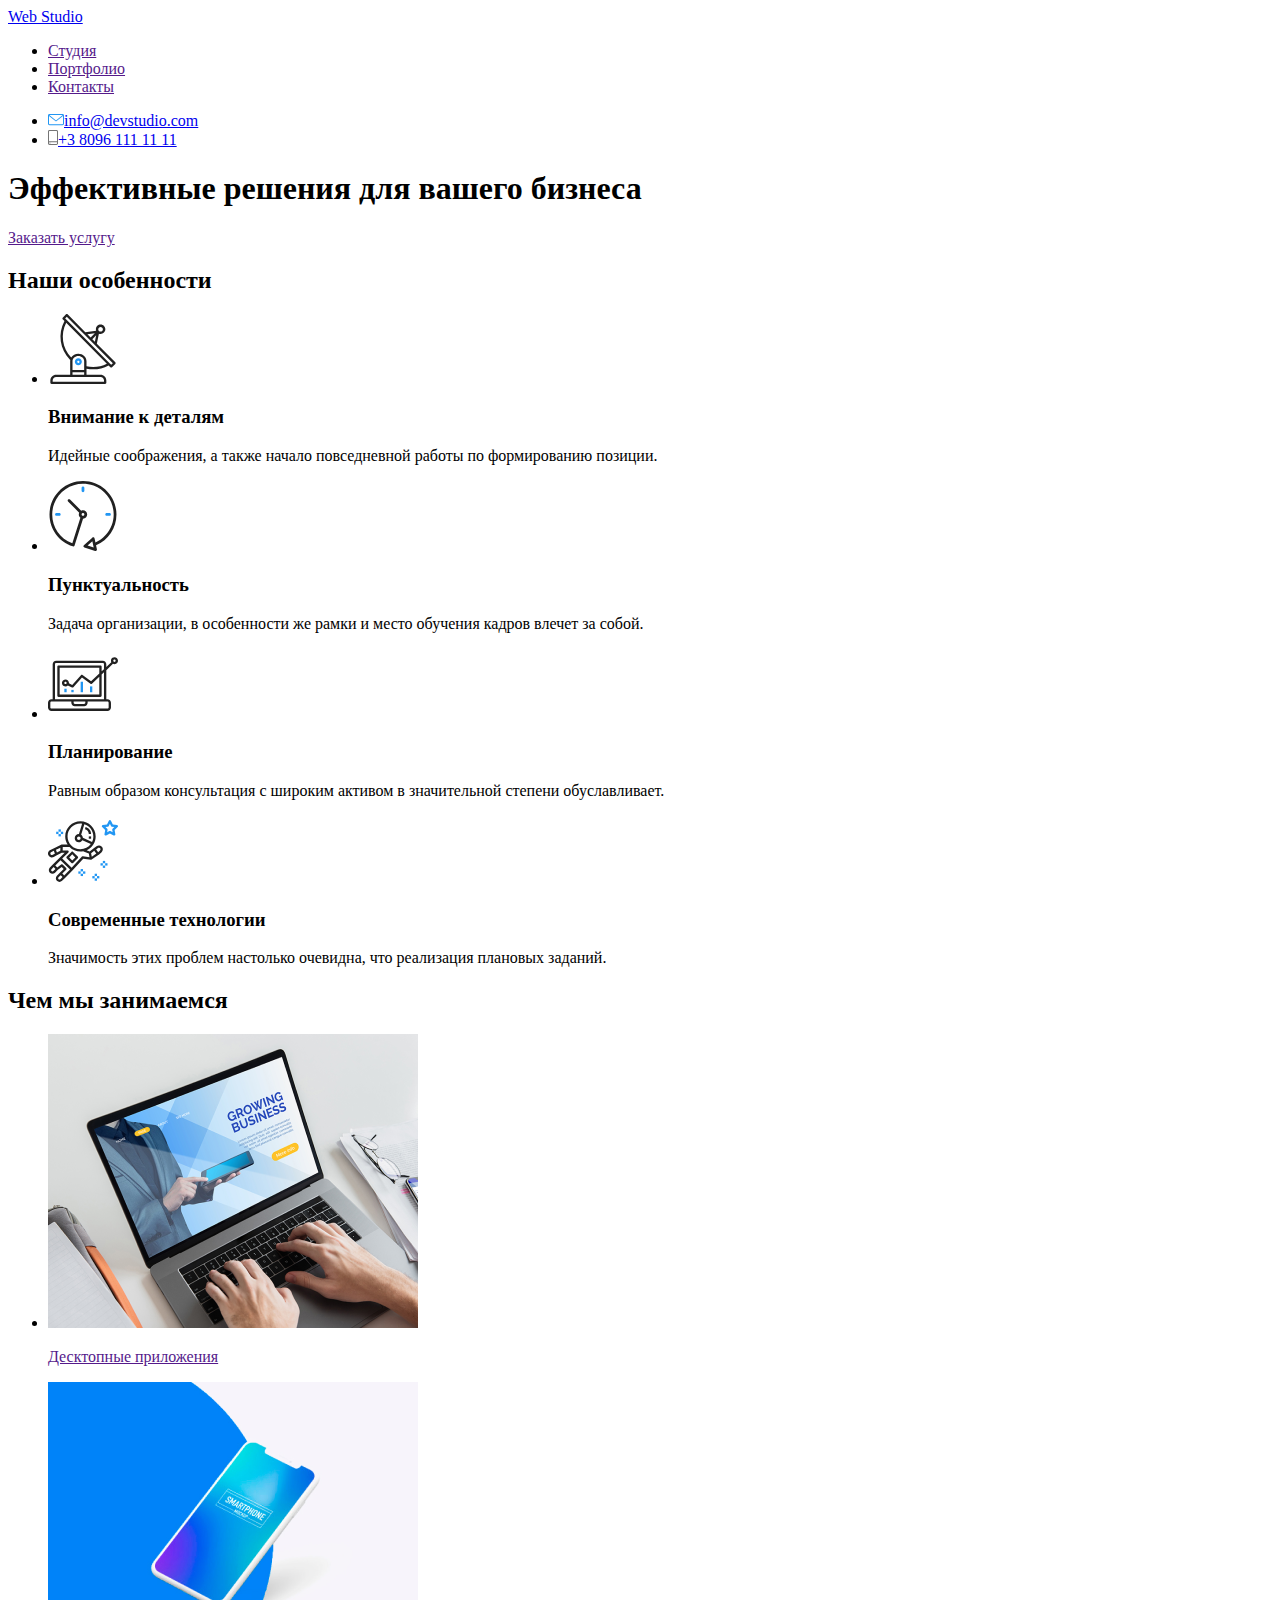
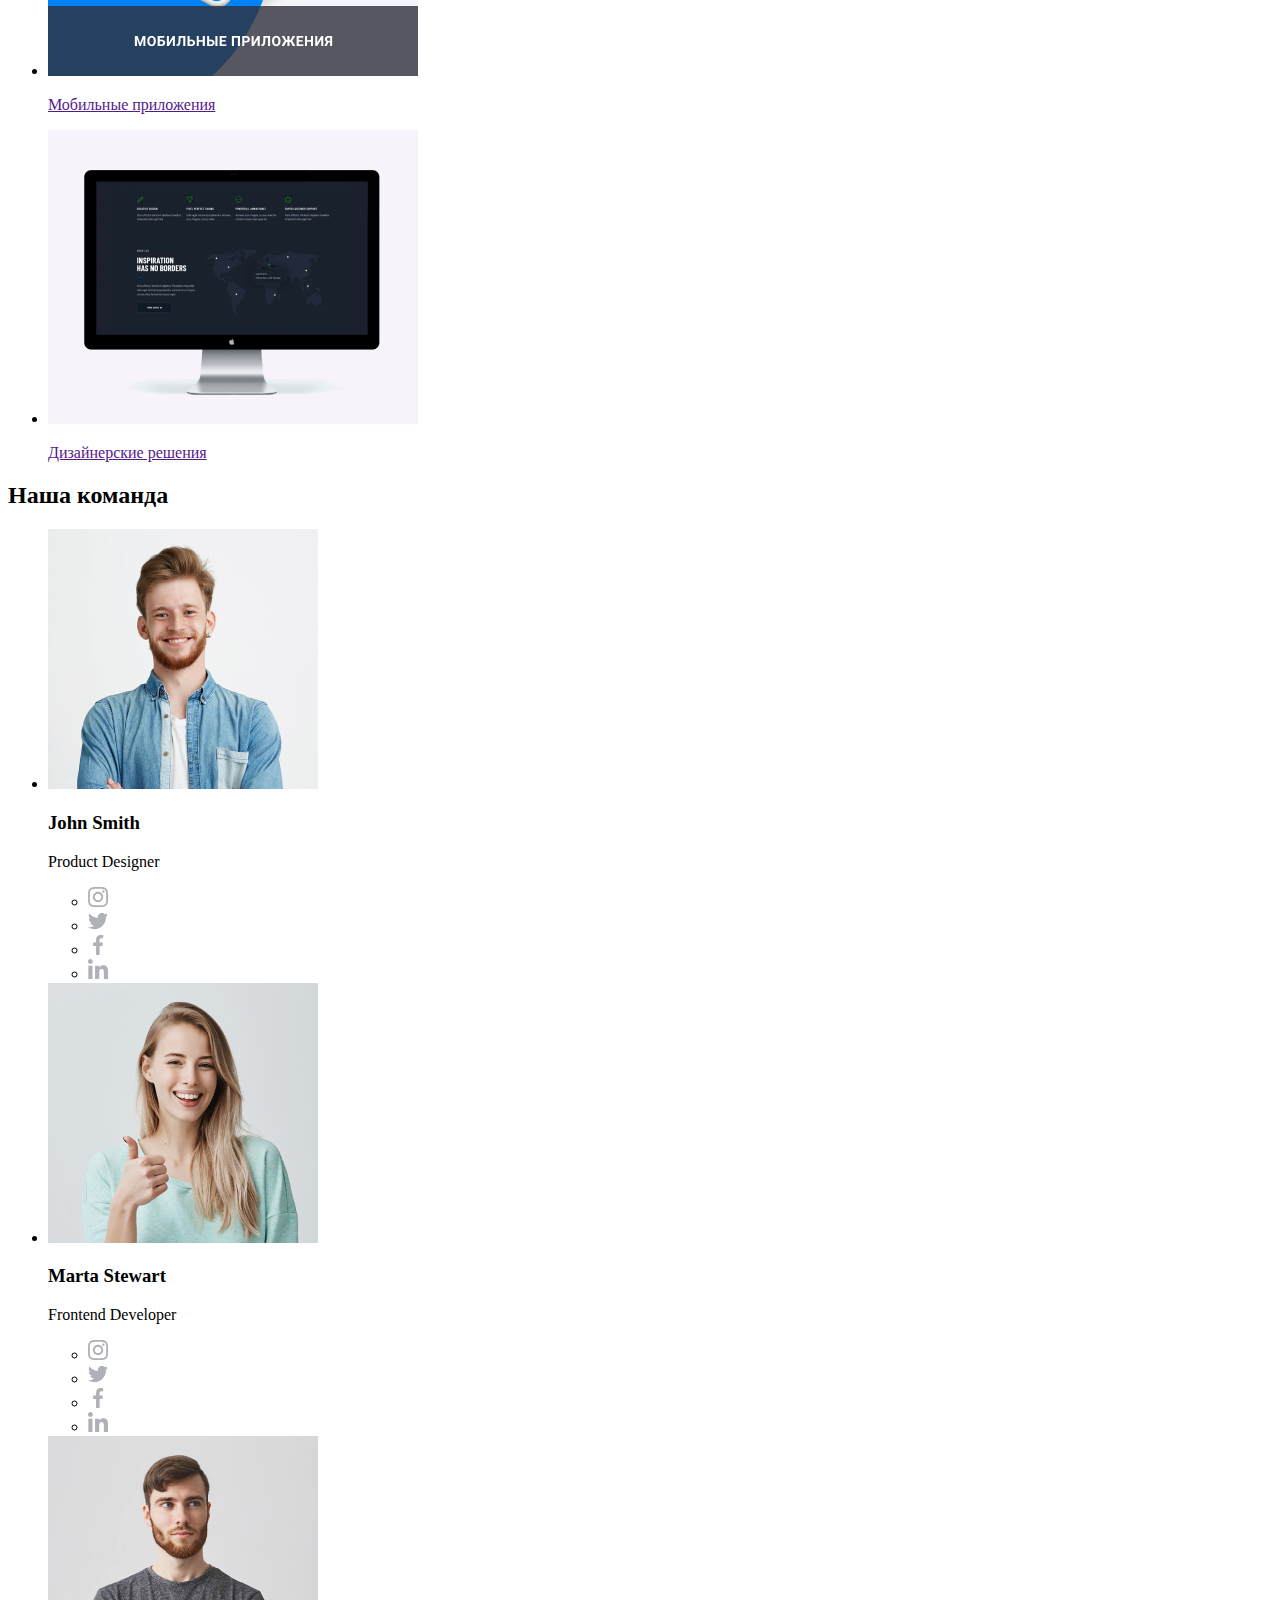
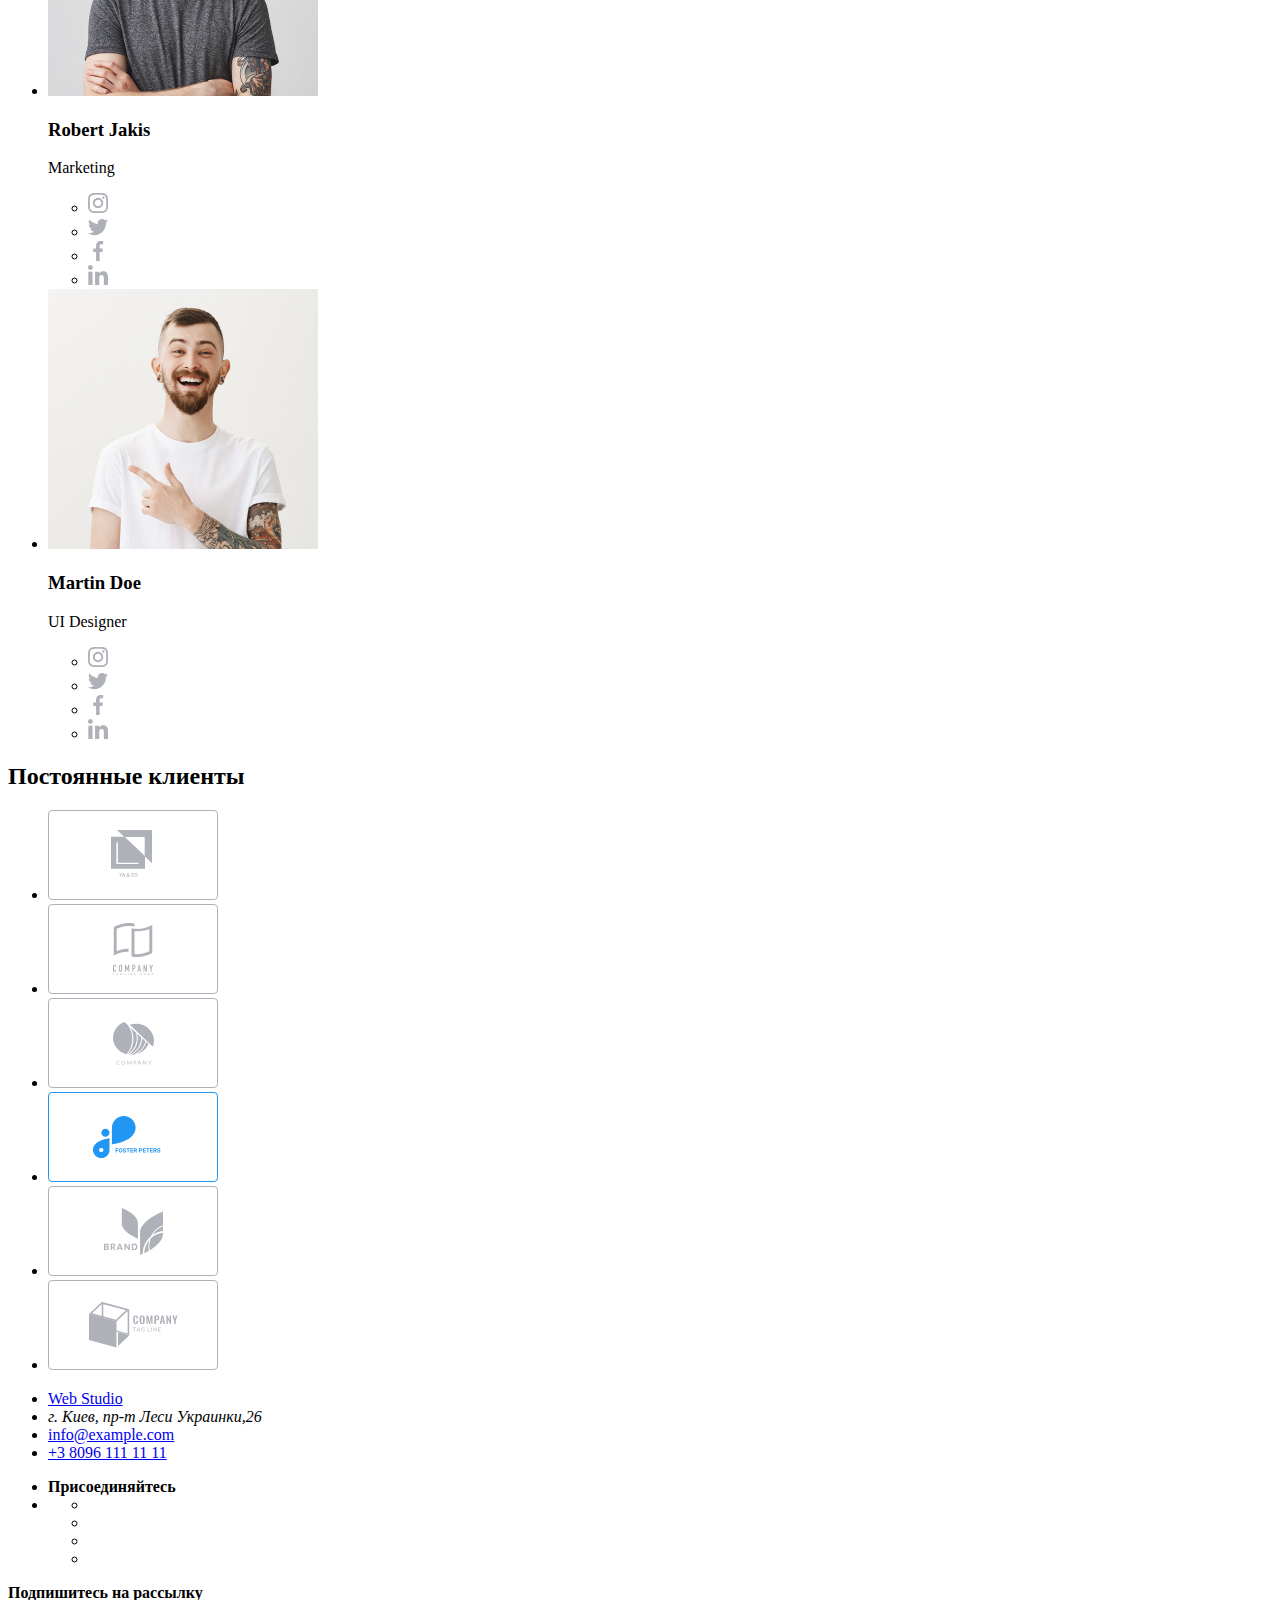
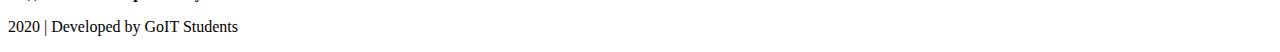
==== index.html @ c61c067e "homework1" ====
<!DOCTYPE html>
<html lang="ru">
  <head>
    <meta charset="UTF-8" />
    <meta name="viewport" content="width=device-width, initial-scale=1.0" />
    <title>Document</title>
  </head>
  <body>
    <header>
      <nav>
        <a href="/">Web Studio</a>
        <ul>
          <li><a href="">Студия</a></li>
          <li><a href="">Портфолио</a></li>
          <li><a href="">Контакты</a></li>
        </ul>
      </nav>
      <ul>
        <li>
          <a href="mailto:info@devstudio.com"
            ><img
              src="./img/envelope.svg"
              alt="envepole"
            />info@devstudio.com</a
          >
        </li>
        <li>
          <a href="tel:+380961111111"
            ><img src="./img/smartphone.svg" alt="smartphone" />+3 8096 111 11
            11</a
          >
        </li>
      </ul>
    </header>
    <main>
      <!--Banner-->
      <section>
        <h1>Эффективные решения для вашего бизнеса</h1>
        <a href="">Заказать услугу</a>
      </section>

      <!--Features-->
      <section>
        <h2>Наши особенности</h2>
        <ul>
          <li>
            <img src="./img/antenna.svg" alt="Антенна" />
            <h3>Внимание к деталям</h3>
            <p>
              Идейные соображения, а также начало повседневной работы по
              формированию позиции.
            </p>
          </li>
          <li>
            <img src="./img/clock.svg" alt="Часы" />
            <h3>Пунктуальность</h3>
            <p>
              Задача организации, в особенности же рамки и место обучения кадров
              влечет за собой.
            </p>
          </li>
          <li>
            <img src="./img/diagram.svg" alt="Диаграмма" />
            <h3>Планирование</h3>
            <p>
              Равным образом консультация с широким активом в значительной
              степени обуславливает.
            </p>
          </li>
          <li>
            <img src="./img/astronaut.svg" alt="Астровнавт" />
            <h3>Современные технологии</h3>
            <p>
              Значимость этих проблем настолько очевидна, что реализация
              плановых заданий.
            </p>
          </li>
        </ul>
      </section>
      <!--Чем мы занимаемся-->
      <section>
        <h2>Чем мы занимаемся</h2>
        <ul>
          <li>
            <a href="">
              <img src="./img/desctop-apps.png" alt="Ноутбук" width="370" />
              <p>Десктопные приложения</p>
            </a>
          </li>
          <li>
            <a href="">
              <img
                src="./img/mobile-apps.png"
                alt="Мобильный телефон"
                width="370"
              />
              <p>Мобильные приложения</p>
            </a>
          </li>
          <li>
            <a href="">
              <img src="./img/design.png" alt="Монитор" width="370" />
              <p>Дизайнерские решения</p>
            </a>
          </li>
        </ul>
      </section>
      <!--наша команда-->
      <section>
        <h2>Наша команда</h2>

        <ul>
          <!--John Smith-->
          <li lang="en">
            <img src="./img/john-smith.png" alt="foto John Smith" width="270" />
            <h3>John Smith</h3>
            <p>Product Designer</p>
            <ul>
              <li>
                <a href=""><img src="./img/instagram.svg" alt="instagram" /></a>
              </li>
              <li>
                <a href=""><img src="./img/twitter.svg" alt="twitter" /></a>
              </li>
              <li>
                <a href=""><img src="./img/facebook.svg" alt="facebook" /></a>
              </li>
              <li>
                <a href=""><img src="./img/linkedin.svg" alt="linkedin" /></a>
              </li>
            </ul>
          </li>
          <!--Marta Stewart-->
          <li lang="en">
            <img
              src="./img/marta-stewart.png"
              alt="foto Marta Stewart"
              width="270"
            />
            <h3>Marta Stewart</h3>
            <p>Frontend Developer</p>
            <ul>
              <li>
                <a href=""><img src="./img/instagram.svg" alt="instagram" /></a>
              </li>
              <li>
                <a href=""><img src="./img/twitter.svg" alt="twitter" /></a>
              </li>
              <li>
                <a href=""><img src="./img/facebook.svg" alt="facebook" /></a>
              </li>
              <li>
                <a href=""><img src="./img/linkedin.svg" alt="linkedin" /></a>
              </li>
            </ul>
          </li>
          <!--Robert Jakis-->
          <li lang="en">
            <img
              src="./img/robert-jakis.png"
              alt="foto Robert Jakis"
              width="270"
            />
            <h3>Robert Jakis</h3>
            <p>Marketing</p>
            <ul>
              <li>
                <a href=""><img src="./img/instagram.svg" alt="instagram" /></a>
              </li>
              <li>
                <a href=""><img src="./img/twitter.svg" alt="twitter" /></a>
              </li>
              <li>
                <a href=""><img src="./img/facebook.svg" alt="facebook" /></a>
              </li>
              <li>
                <a href=""><img src="./img/linkedin.svg" alt="linkedin" /></a>
              </li>
            </ul>
          </li>
          <!--Martin Doe-->
          <li lang="en">
            <img src="./img/martin-doe.png" alt="foto Martin Doe" width="270" />
            <h3>Martin Doe</h3>
            <p>UI Designer</p>
            <ul>
              <li>
                <a href=""><img src="./img/instagram.svg" alt="instagram" /></a>
              </li>
              <li>
                <a href=""><img src="./img/twitter.svg" alt="twitter" /></a>
              </li>
              <li>
                <a href=""><img src="./img/facebook.svg" alt="facebook" /></a>
              </li>
              <li>
                <a href=""><img src="/img/linkedin.svg" alt="linkedin" /></a>
              </li>
            </ul>
          </li>
        </ul>
      </section>
      <!--Постоянные клиенты-->
      <section>
        <h2>Постоянные клиенты</h2>
        <ul>
          <li>
            <a href="">
              <img src="./img/client1.svg" alt="Логотип компании Ya&Co" />
            </a>
          </li>
          <li>
            <a href="">
              <img src="./img/client2.svg" alt="Логотип компании" />
            </a>
          </li>
          <li>
            <a href="">
              <img src="./img/client3.svg" alt="Логотип компании" />
            </a>
          </li>
          <li>
            <a href="">
              <img
                src="./img/client4.svg"
                alt="Логотип компании Foster Peters"
              />
            </a>
          </li>
          <li>
            <a href="">
              <img src="./img/client5.svg" alt="Логотип компании Brand" />
            </a>
          </li>
          <li>
            <a href="">
              <img src="./img/client6.svg" alt="Company Tag Line Logo" />
            </a>
          </li>
        </ul>
      </section>
    </main>
    <footer>
      <ul>
        <li><a href="/">Web Studio</a></li>
        <li><address>г. Киев, пр-т Леси Украинки,26</address></li>
        <li><a href="mailto:info@example.com">info@example.com</a></li>
        <li><a href="tel:+380961111111">+3 8096 111 11 11</a></li>
      </ul>

      <ul>
        <li><b>Присоединяйтесь</b></li>
        <li>
          <ul>
            <li><a href="" aria-label="Instagramm link"></a></li>
            <li><a href="" aria-label="Twitter link"></a></li>
            <li><a href="" aria-label="Facebook link"></a></li>
            <li><a href="" aria-label="linkedin link"></a></li>
          </ul>
        </li>
      </ul>
      <b>Подпишитесь на рассылку</b>
      <p>2020 &verbar; Developed by GoIT Students</p>
    </footer>
  </body>
</html>
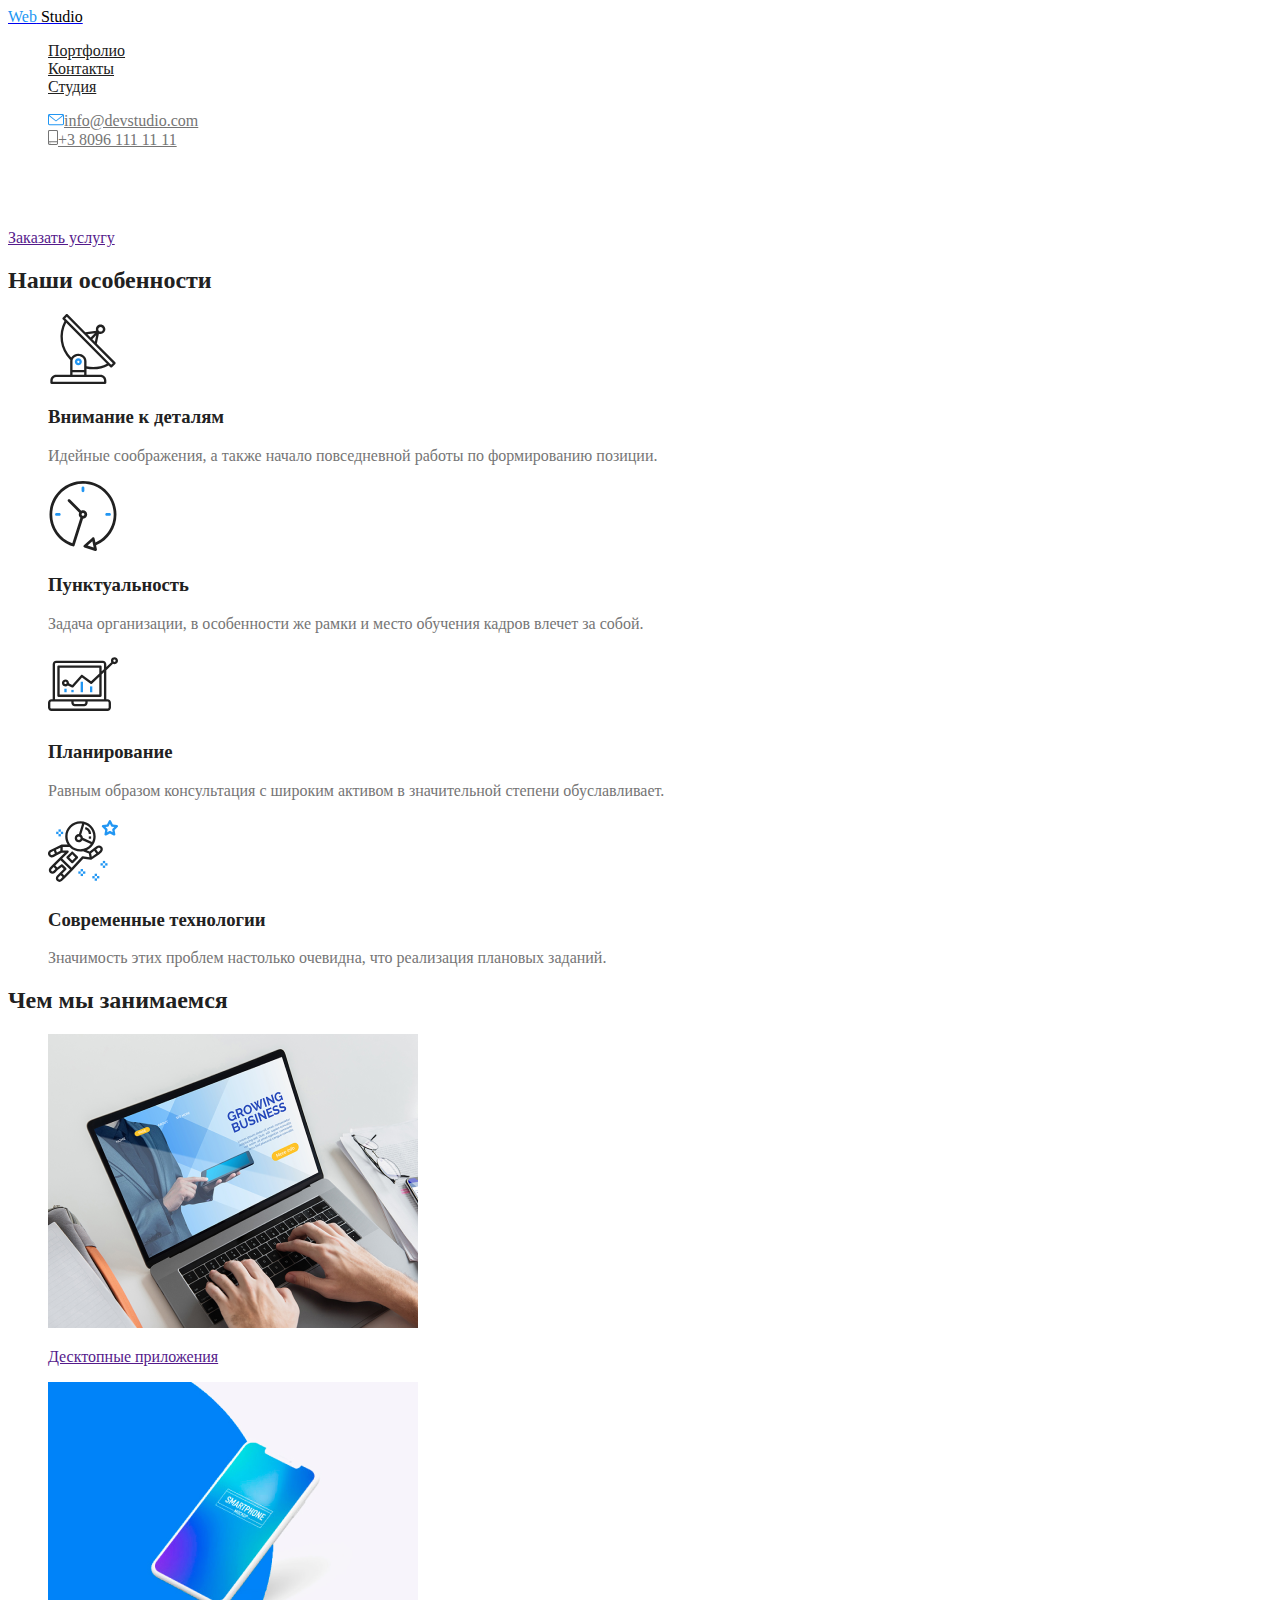
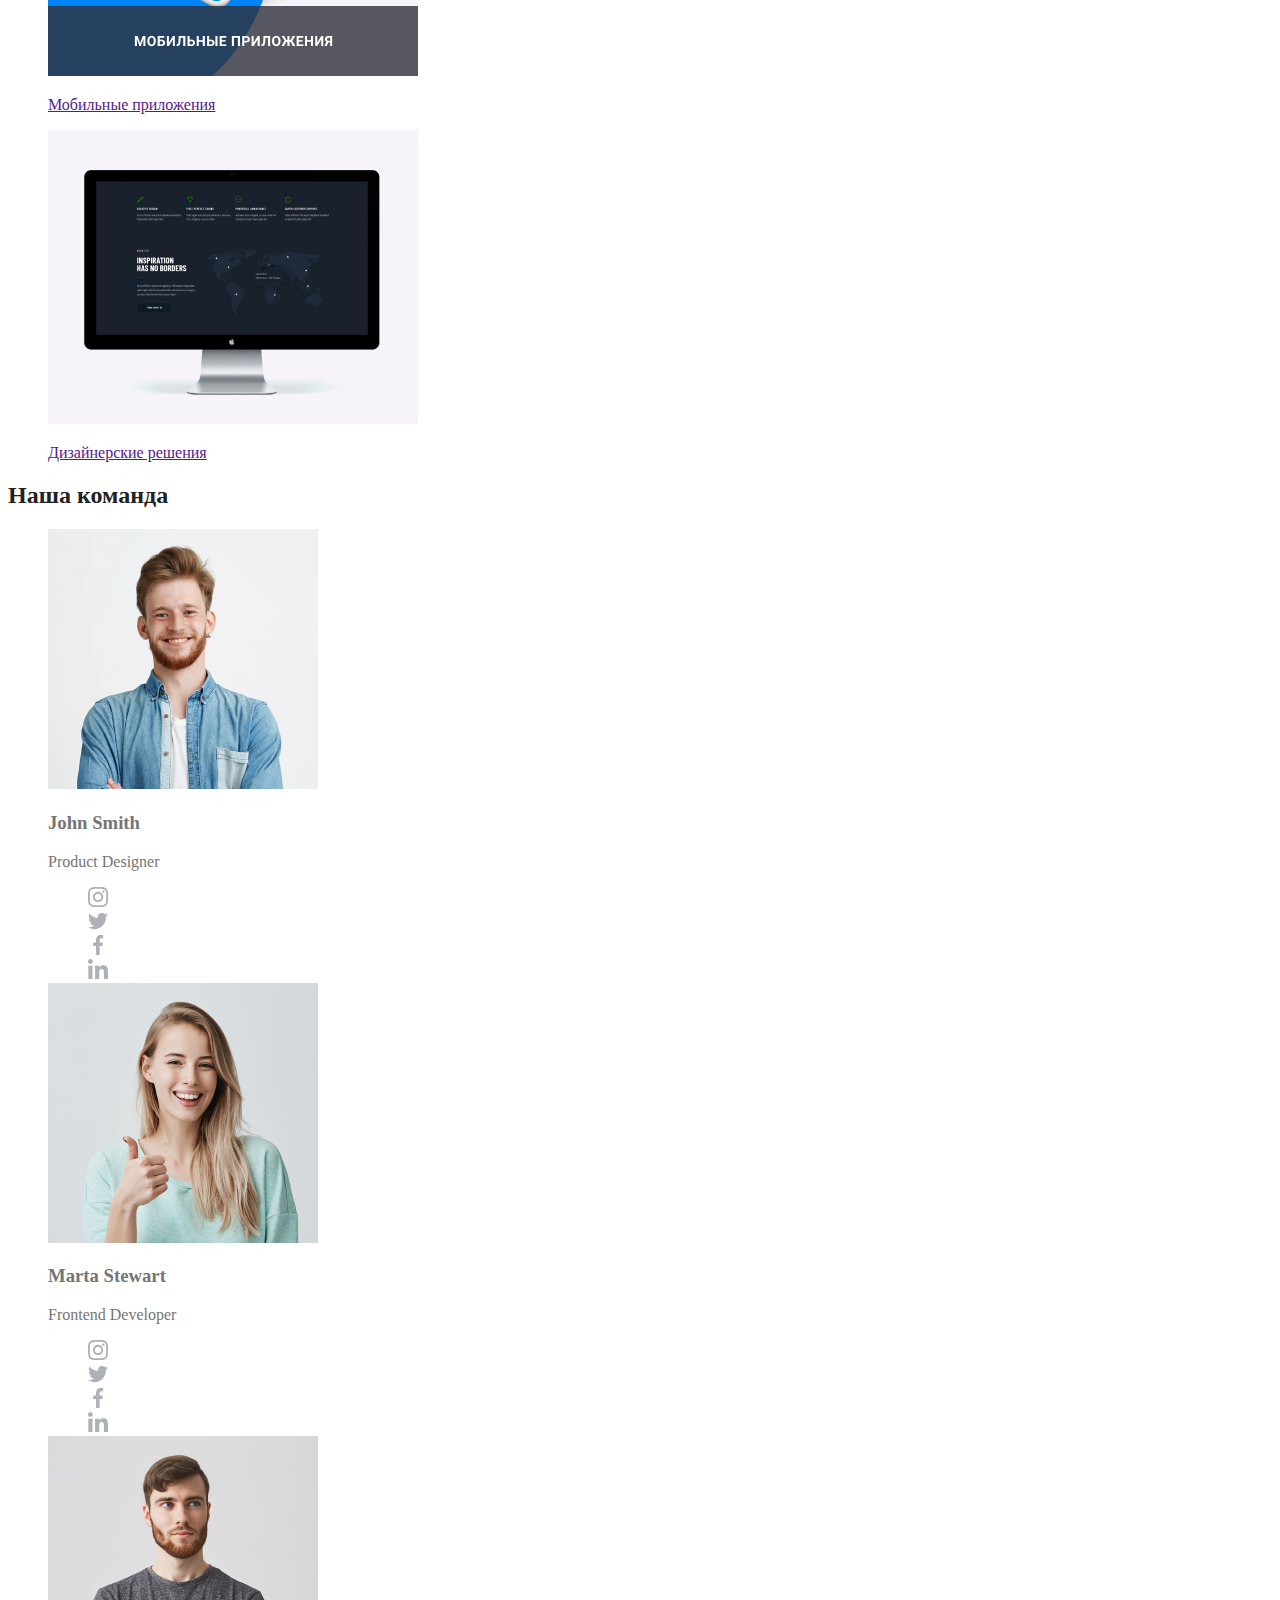
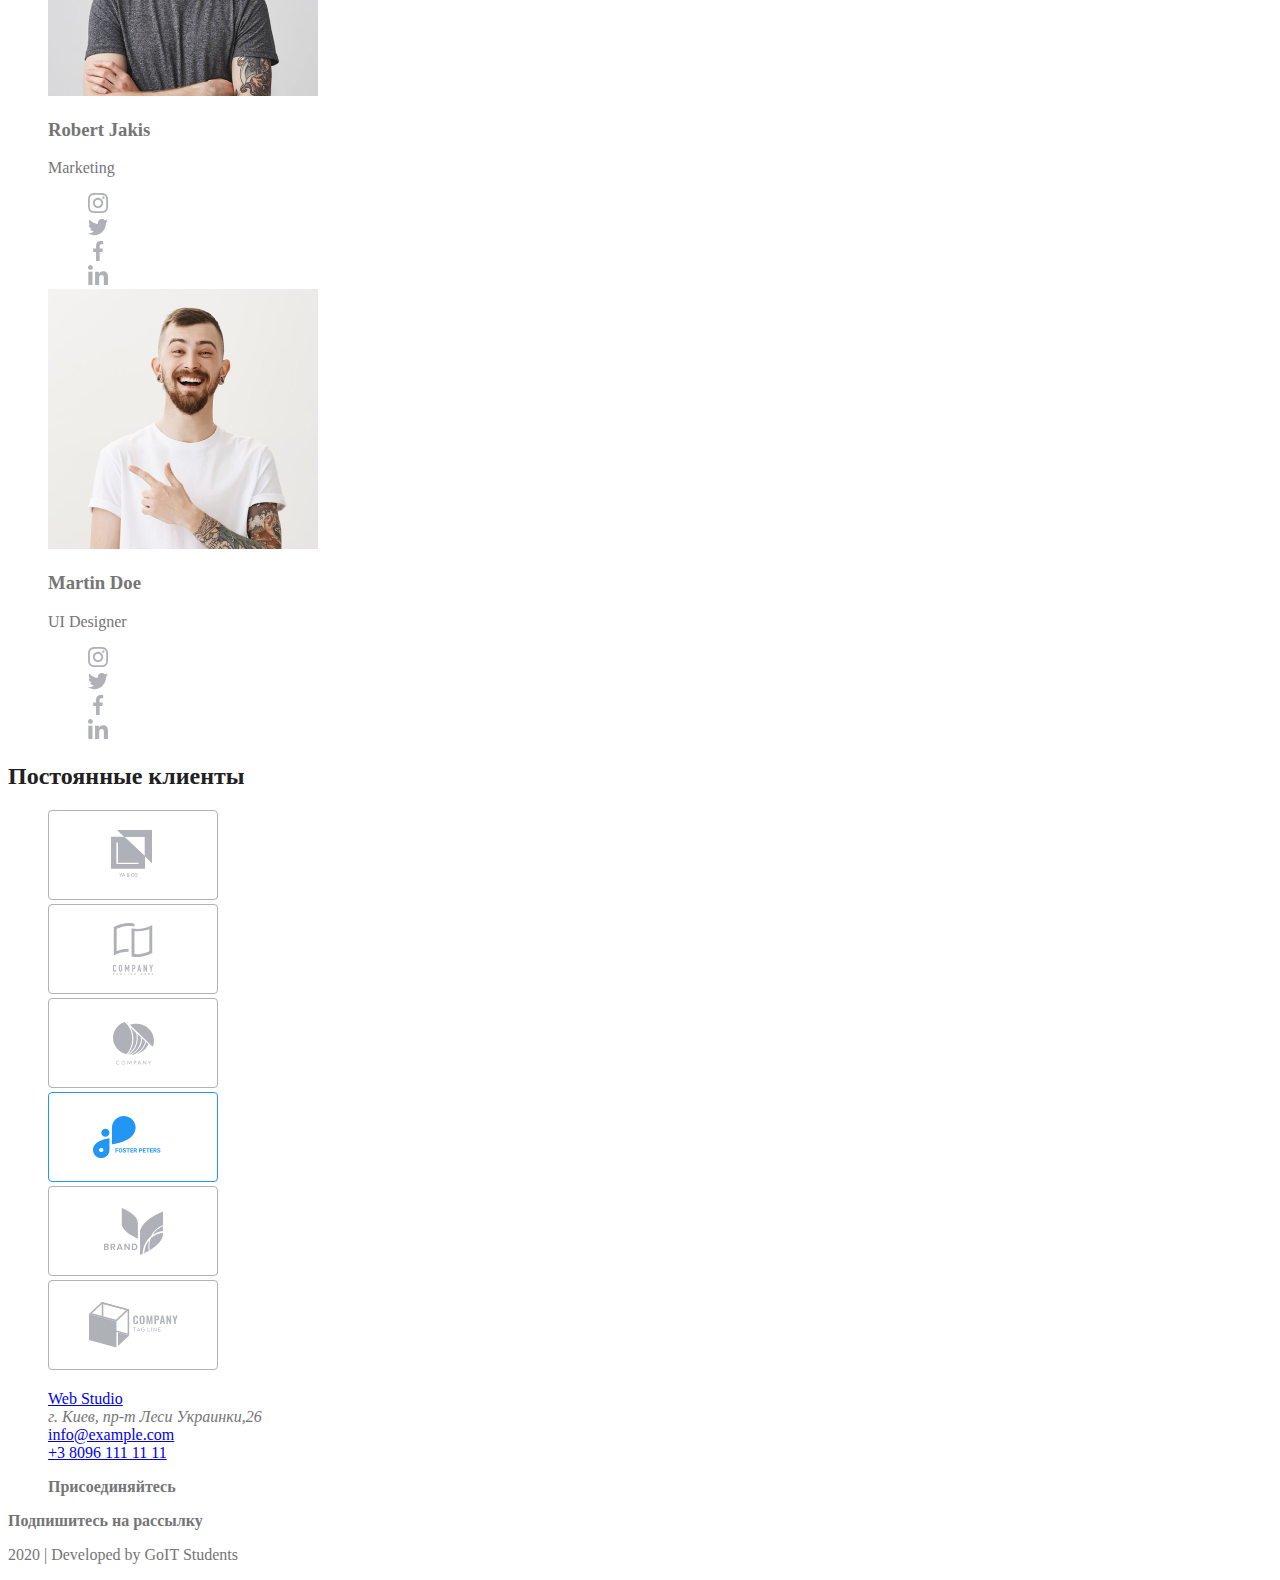
==== commit 1f8f76b6: "text-color-part1" ====
--- a/index.html
+++ b/index.html
@@ -4,20 +4,25 @@
     <meta charset="UTF-8" />
     <meta name="viewport" content="width=device-width, initial-scale=1.0" />
     <title>Document</title>
+    <link rel="stylesheet" href="./css/styles.css" />
   </head>
-  <body>
+  <body class="page">
+    <!--Header-->
     <header>
       <nav>
-        <a href="/">Web Studio</a>
-        <ul>
-          <li><a href="">Студия</a></li>
-          <li><a href="">Портфолио</a></li>
-          <li><a href="">Контакты</a></li>
+        <a href="/">
+          <span class="logo-part1">Web</span>
+          <span class="logo-part2">Studio</span></a
+        >
+        <ul class="site-nav">
+          <li><a href="" class="link">Портфолио</a></li>
+          <li><a href="" class="link">Контакты</a></li>
+          <li><a href="" class="link">Студия</a></li>
         </ul>
       </nav>
-      <ul>
+      <ul class="auth-nav">
         <li>
-          <a href="mailto:info@devstudio.com"
+          <a href="mailto:info@devstudio.com" class="link"
             ><img
               src="./img/envelope.svg"
               alt="envepole"
@@ -25,7 +30,7 @@
           >
         </li>
         <li>
-          <a href="tel:+380961111111"
+          <a href="tel:+380961111111" class="link"
             ><img src="./img/smartphone.svg" alt="smartphone" />+3 8096 111 11
             11</a
           >
@@ -33,19 +38,19 @@
       </ul>
     </header>
     <main>
-      <!--Banner-->
-      <section>
-        <h1>Эффективные решения для вашего бизнеса</h1>
+      <!--Hero-->
+      <section class="hero">
+        <h1 class="hero-title">Эффективные решения для вашего бизнеса</h1>
         <a href="">Заказать услугу</a>
       </section>
 
       <!--Features-->
-      <section>
-        <h2>Наши особенности</h2>
-        <ul>
+      <section class="section">
+        <h2 class="section-title">Наши особенности</h2>
+        <ul class="features">
           <li>
             <img src="./img/antenna.svg" alt="Антенна" />
-            <h3>Внимание к деталям</h3>
+            <h3 class="features-title">Внимание к деталям</h3>
             <p>
               Идейные соображения, а также начало повседневной работы по
               формированию позиции.
@@ -53,7 +58,7 @@
           </li>
           <li>
             <img src="./img/clock.svg" alt="Часы" />
-            <h3>Пунктуальность</h3>
+            <h3 class="features-title">Пунктуальность</h3>
             <p>
               Задача организации, в особенности же рамки и место обучения кадров
               влечет за собой.
@@ -61,7 +66,7 @@
           </li>
           <li>
             <img src="./img/diagram.svg" alt="Диаграмма" />
-            <h3>Планирование</h3>
+            <h3 class="features-title">Планирование</h3>
             <p>
               Равным образом консультация с широким активом в значительной
               степени обуславливает.
@@ -69,7 +74,7 @@
           </li>
           <li>
             <img src="./img/astronaut.svg" alt="Астровнавт" />
-            <h3>Современные технологии</h3>
+            <h3 class="features-title">Современные технологии</h3>
             <p>
               Значимость этих проблем настолько очевидна, что реализация
               плановых заданий.
@@ -78,8 +83,8 @@
         </ul>
       </section>
       <!--Чем мы занимаемся-->
-      <section>
-        <h2>Чем мы занимаемся</h2>
+      <section class="section">
+        <h2 class="section-title">Чем мы занимаемся</h2>
         <ul>
           <li>
             <a href="">
@@ -106,8 +111,8 @@
         </ul>
       </section>
       <!--наша команда-->
-      <section>
-        <h2>Наша команда</h2>
+      <section class="section">
+        <h2 class="section-title">Наша команда</h2>
 
         <ul>
           <!--John Smith-->
@@ -201,8 +206,8 @@
         </ul>
       </section>
       <!--Постоянные клиенты-->
-      <section>
-        <h2>Постоянные клиенты</h2>
+      <section class="section">
+        <h2 class="section-title">Постоянные клиенты</h2>
         <ul>
           <li>
             <a href="">
--- a/css/styles.css
+++ b/css/styles.css
@@ -0,0 +1,54 @@
+.page {
+  background-color: #fff;
+  color: #757575;
+}
+/*logo*/
+.logo-part1 {
+  color: #2196f3;
+}
+.logo-part2 {
+  color: #000000;
+}
+.logo-part2:hover,
+.logo-part2:focus {
+  color: #2196f3;
+}
+/*список без точечки*/
+ul {
+  list-style: none;
+}
+
+/*nav*/
+.site-nav .link {
+  color: #212121;
+}
+.auth-nav .link {
+  color: #757575;
+}
+.site-nav .link:hover,
+.site-nav .link:focus,
+.auth-nav .link:hover,
+.auth-nav .link:focus {
+  color: #2196f3;
+}
+/*hero*/
+.hero-title {
+  color: #fff;
+}
+
+/*section*/
+.section-title,
+.features-title {
+  color: #212121;
+}
+
+/*features*/
+
+/*заголовки цвет color: #212121;*/
+/*абзацы цвет текста color: #757575;*/
+/*основной акцент color: #2196F3;*/
+/*в футере (+чем мы занимаемся) основной  color: #FFFFFF;*/
+/*цвет ссылок в футере color: rgba(255, 255, 255, 0.6);*/
+/*футер футера color: rgba(255, 255, 255, 0.4);*/
+
+/*вспомогательный цвет фона*/
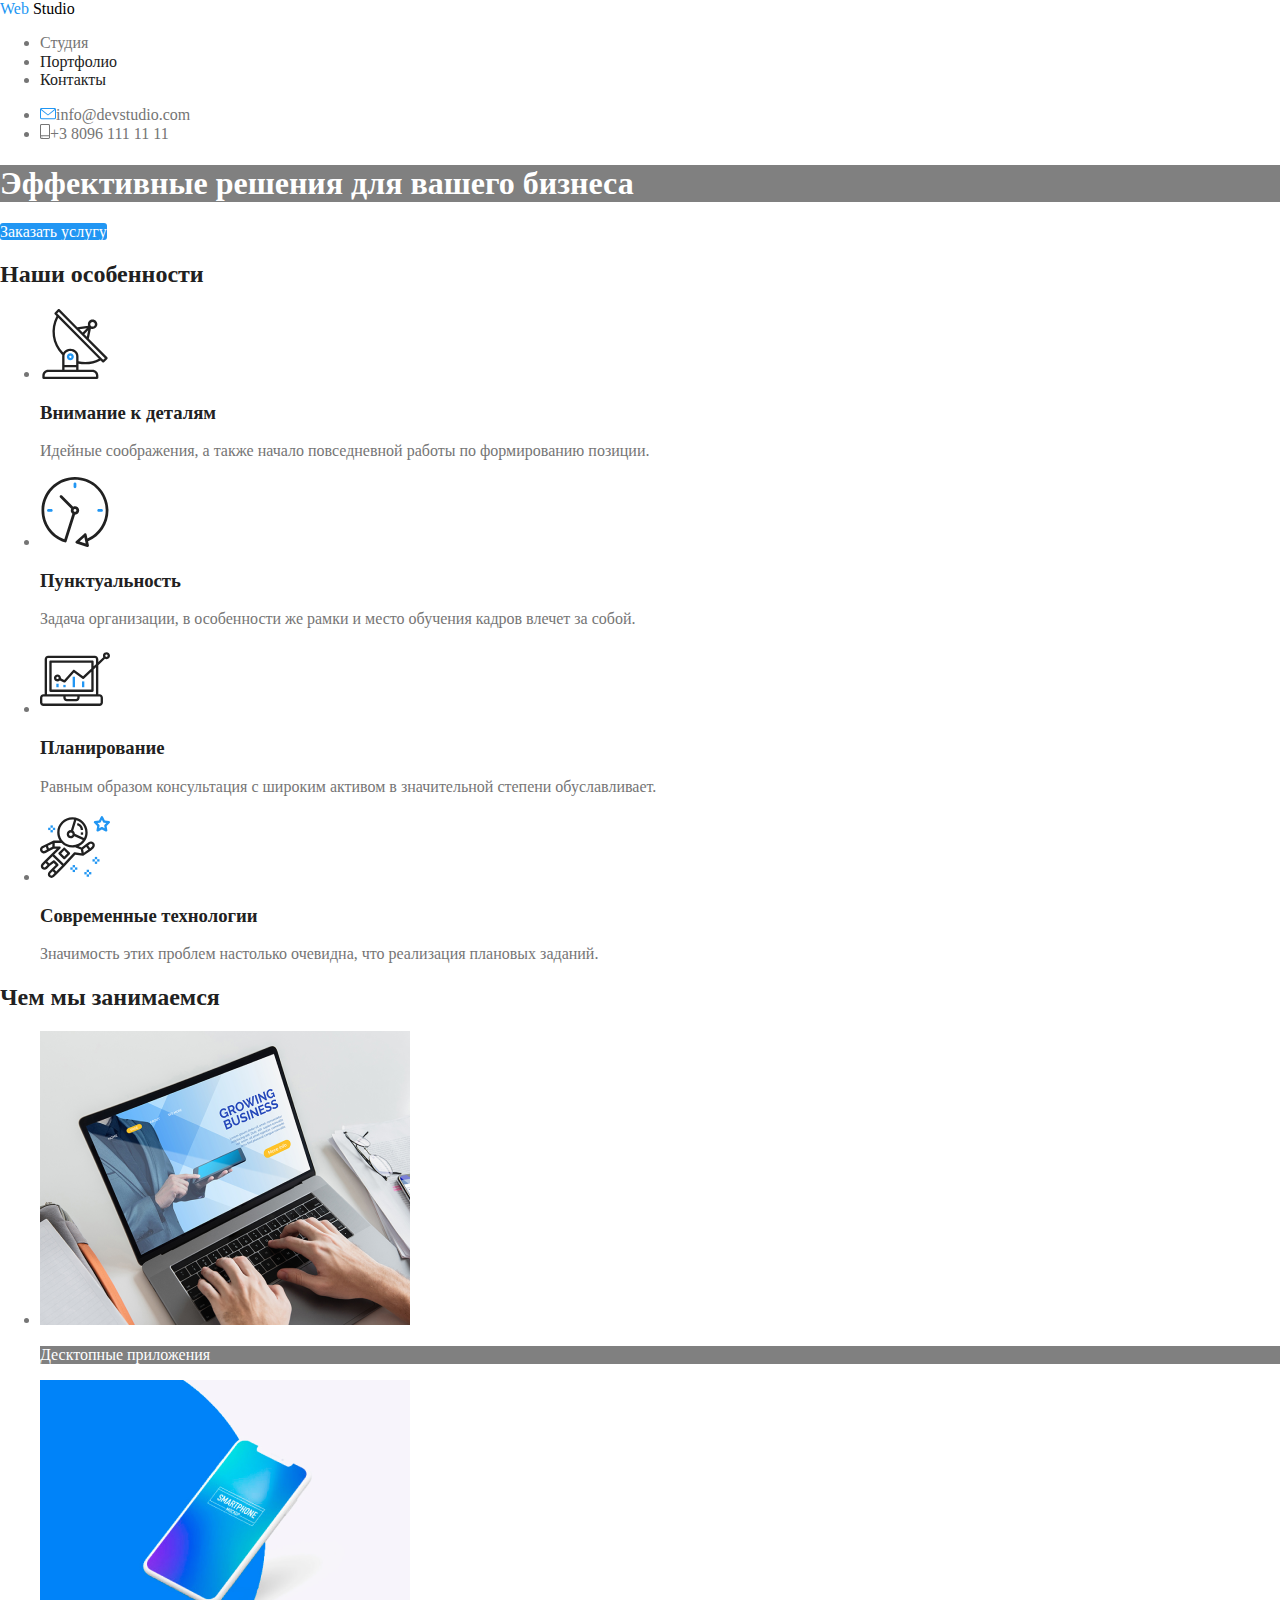
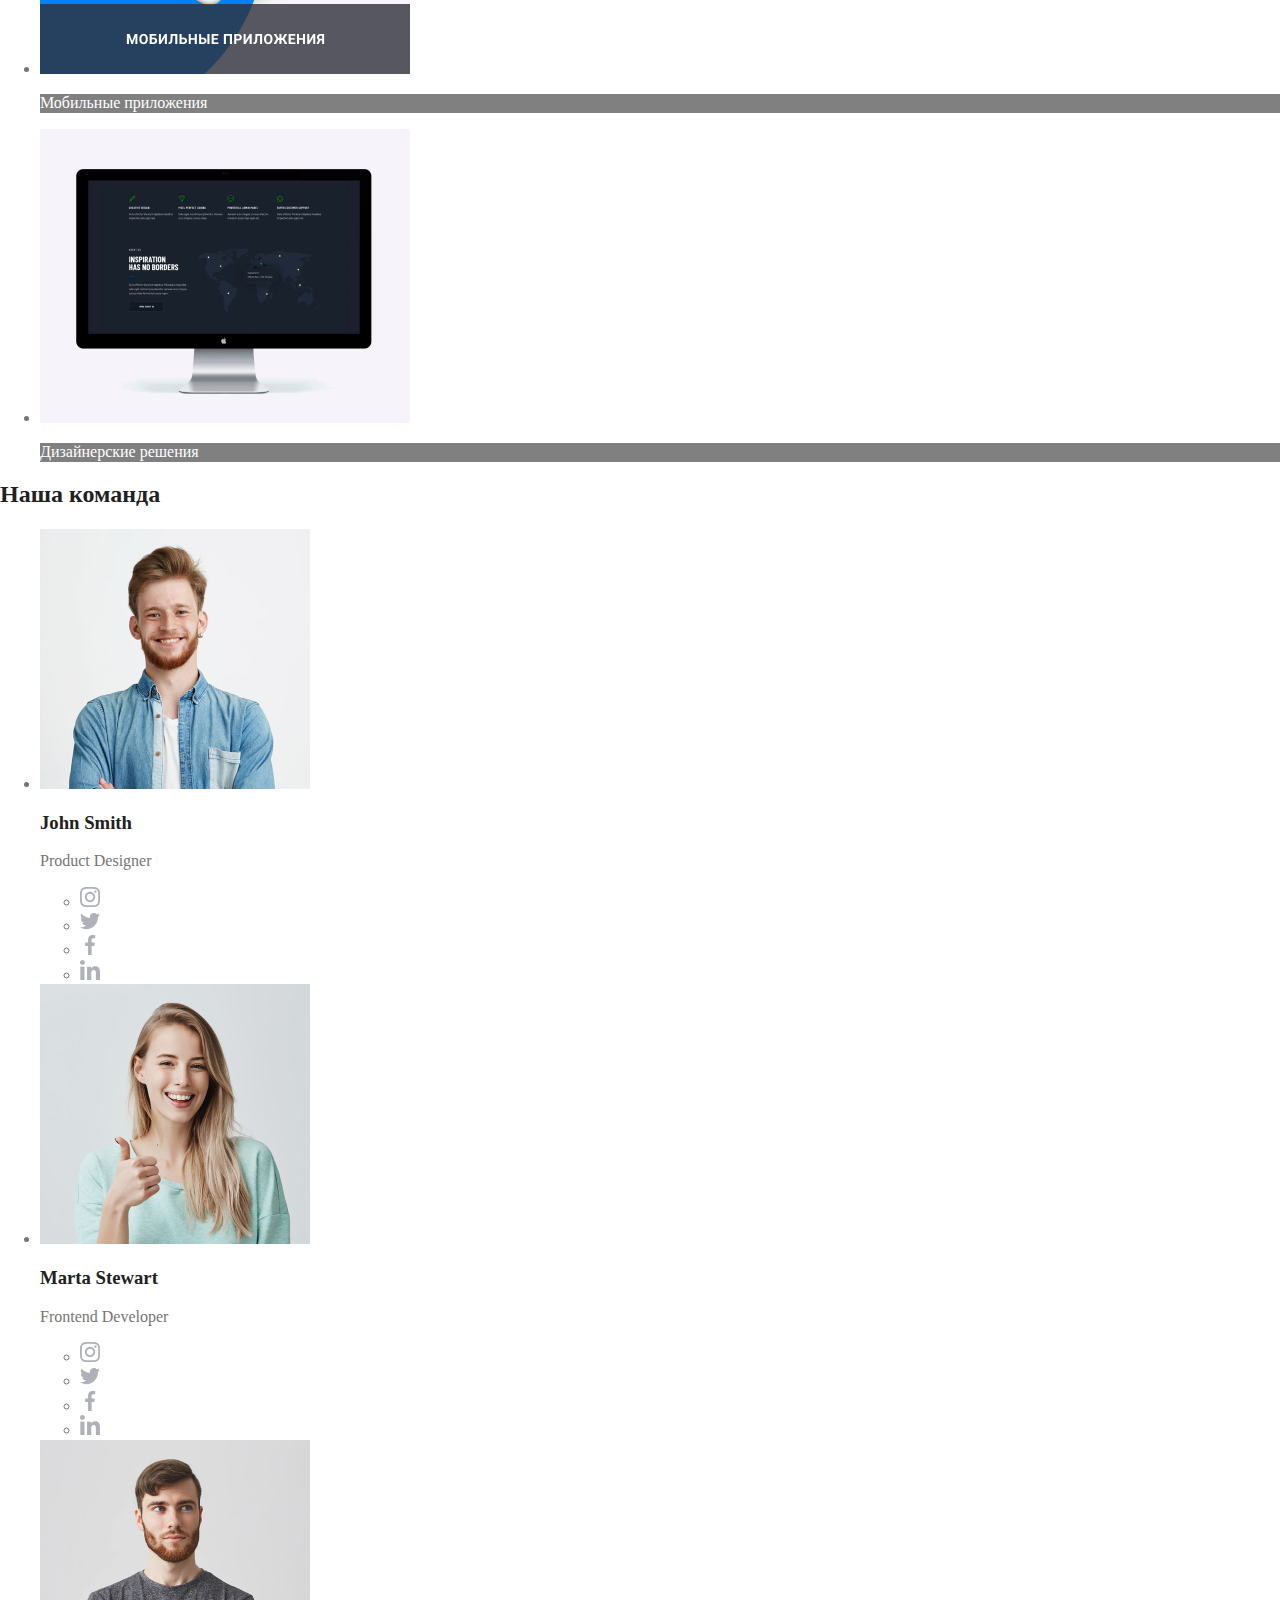
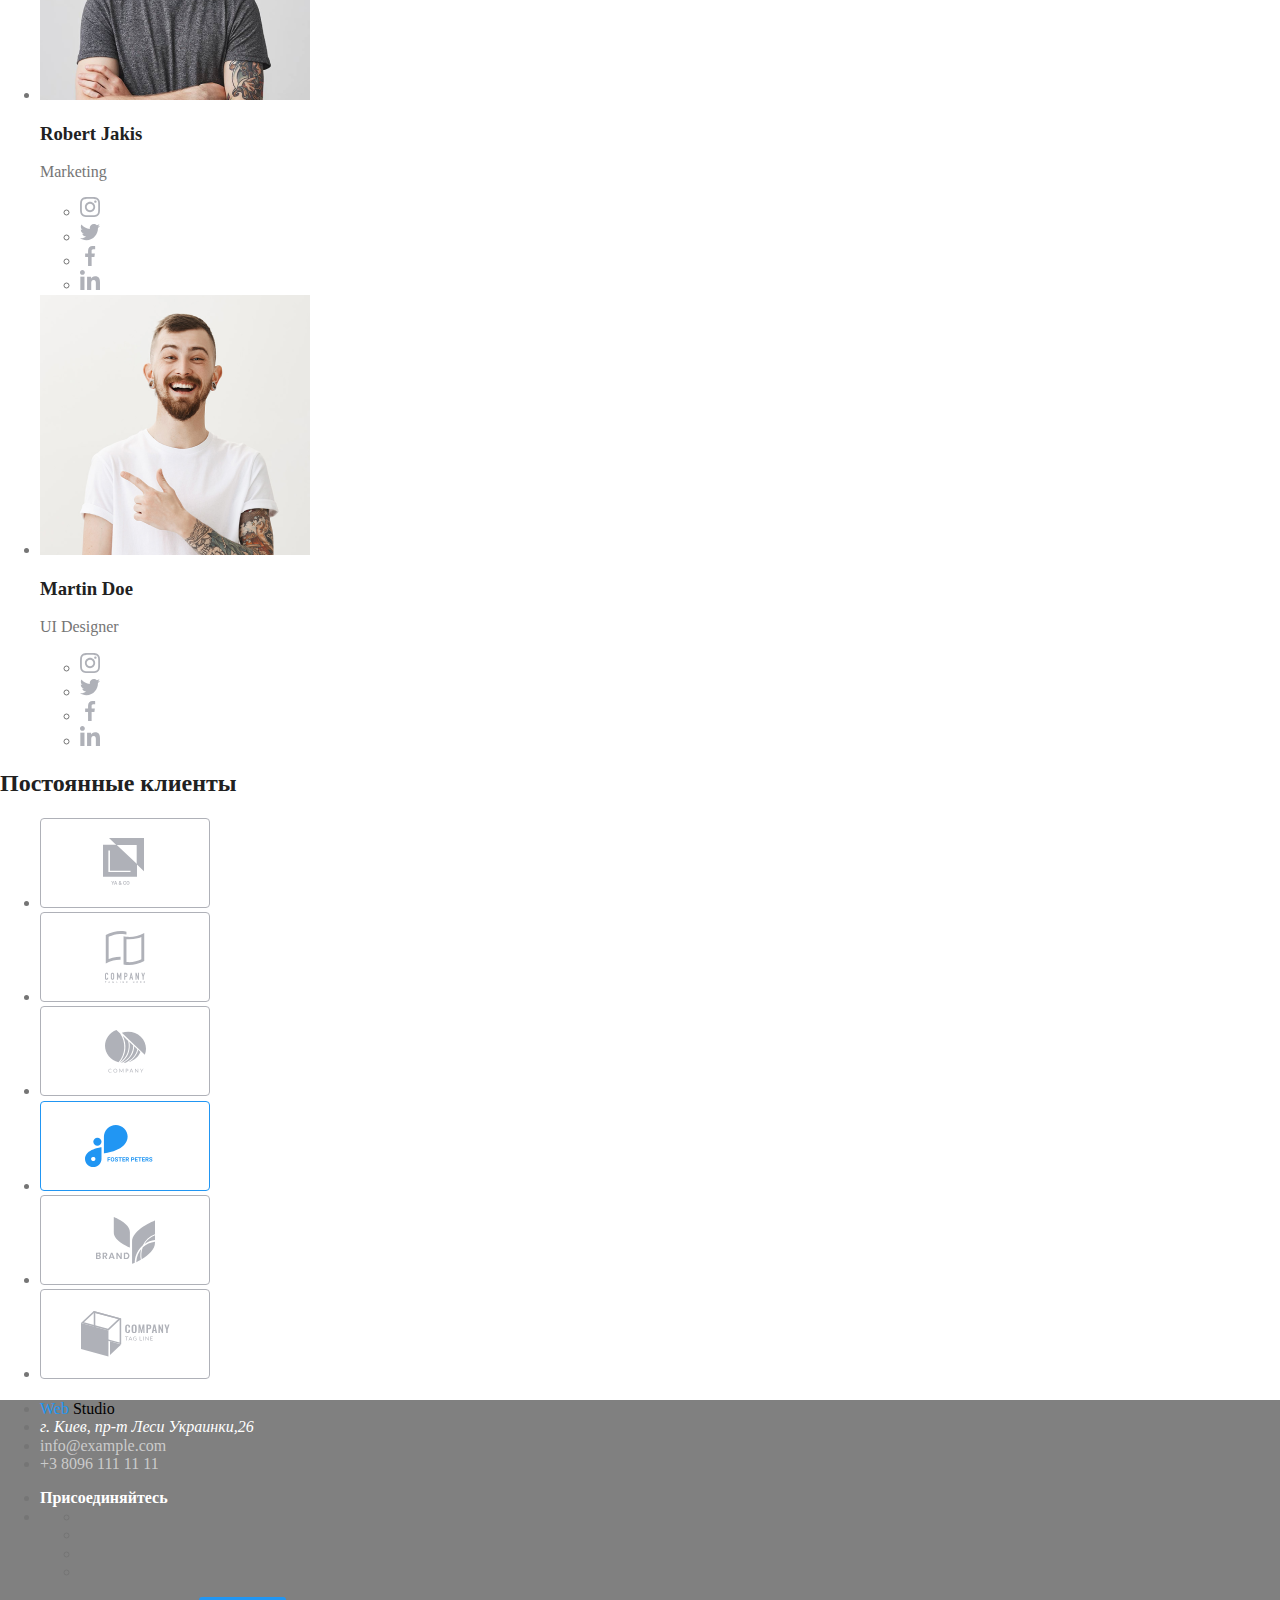
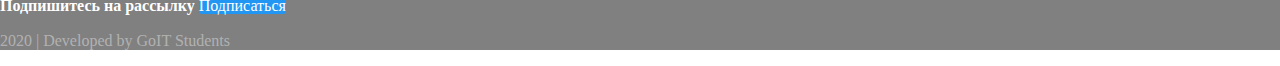
==== commit bb30e8df: "text-color-added" ====
--- a/index.html
+++ b/index.html
@@ -4,20 +4,21 @@
     <meta charset="UTF-8" />
     <meta name="viewport" content="width=device-width, initial-scale=1.0" />
     <title>Document</title>
+    <link rel="stylesheet" href="./css/normalize.css" />
     <link rel="stylesheet" href="./css/styles.css" />
   </head>
   <body class="page">
     <!--Header-->
     <header>
       <nav>
-        <a href="/">
-          <span class="logo-part1">Web</span>
-          <span class="logo-part2">Studio</span></a
+        <a href="/" class="logo">
+          <span class="logo-blue">Web</span>
+          <span class="logo-black">Studio</span></a
         >
         <ul class="site-nav">
-          <li><a href="" class="link">Портфолио</a></li>
+          <li><a href="./index.html" class="link current">Студия</a></li>
+          <li><a href="./portfolio.html" class="link">Портфолио</a></li>
           <li><a href="" class="link">Контакты</a></li>
-          <li><a href="" class="link">Студия</a></li>
         </ul>
       </nav>
       <ul class="auth-nav">
@@ -41,7 +42,7 @@
       <!--Hero-->
       <section class="hero">
         <h1 class="hero-title">Эффективные решения для вашего бизнеса</h1>
-        <a href="">Заказать услугу</a>
+        <a href="" class="button">Заказать услугу</a>
       </section>
 
       <!--Features-->
@@ -89,7 +90,7 @@
           <li>
             <a href="">
               <img src="./img/desctop-apps.png" alt="Ноутбук" width="370" />
-              <p>Десктопные приложения</p>
+              <p class="description">Десктопные приложения</p>
             </a>
           </li>
           <li>
@@ -99,13 +100,13 @@
                 alt="Мобильный телефон"
                 width="370"
               />
-              <p>Мобильные приложения</p>
+              <p class="description">Мобильные приложения</p>
             </a>
           </li>
           <li>
             <a href="">
               <img src="./img/design.png" alt="Монитор" width="370" />
-              <p>Дизайнерские решения</p>
+              <p class="description">Дизайнерские решения</p>
             </a>
           </li>
         </ul>
@@ -118,7 +119,7 @@
           <!--John Smith-->
           <li lang="en">
             <img src="./img/john-smith.png" alt="foto John Smith" width="270" />
-            <h3>John Smith</h3>
+            <h3 class="section-subtitle">John Smith</h3>
             <p>Product Designer</p>
             <ul>
               <li>
@@ -142,7 +143,7 @@
               alt="foto Marta Stewart"
               width="270"
             />
-            <h3>Marta Stewart</h3>
+            <h3 class="section-subtitle">Marta Stewart</h3>
             <p>Frontend Developer</p>
             <ul>
               <li>
@@ -166,7 +167,7 @@
               alt="foto Robert Jakis"
               width="270"
             />
-            <h3>Robert Jakis</h3>
+            <h3 class="section-subtitle">Robert Jakis</h3>
             <p>Marketing</p>
             <ul>
               <li>
@@ -186,7 +187,7 @@
           <!--Martin Doe-->
           <li lang="en">
             <img src="./img/martin-doe.png" alt="foto Martin Doe" width="270" />
-            <h3>Martin Doe</h3>
+            <h3 class="section-subtitle">Martin Doe</h3>
             <p>UI Designer</p>
             <ul>
               <li>
@@ -245,16 +246,31 @@
         </ul>
       </section>
     </main>
-    <footer>
+    <footer class="footer">
       <ul>
-        <li><a href="/">Web Studio</a></li>
-        <li><address>г. Киев, пр-т Леси Украинки,26</address></li>
-        <li><a href="mailto:info@example.com">info@example.com</a></li>
-        <li><a href="tel:+380961111111">+3 8096 111 11 11</a></li>
+        <li>
+          <a href="/">
+            <span class="logo-blue">Web</span>
+            <span class="logo-black">Studio</span></a
+          >
+        </li>
+        <li>
+          <address class="address">г. Киев, пр-т Леси Украинки,26</address>
+        </li>
+        <li>
+          <a href="mailto:info@example.com" class="link-in-footer"
+            >info@example.com</a
+          >
+        </li>
+        <li>
+          <a href="tel:+380961111111" class="link-in-footer"
+            >+3 8096 111 11 11</a
+          >
+        </li>
       </ul>
 
       <ul>
-        <li><b>Присоединяйтесь</b></li>
+        <li><b class="footer-list-title">Присоединяйтесь</b></li>
         <li>
           <ul>
             <li><a href="" aria-label="Instagramm link"></a></li>
@@ -264,8 +280,10 @@
           </ul>
         </li>
       </ul>
-      <b>Подпишитесь на рассылку</b>
-      <p>2020 &verbar; Developed by GoIT Students</p>
+      <b class="footer-list-title">Подпишитесь на рассылку</b>
+
+      <a href="" class="button">Подписаться</a>
+      <p class="footer-footer">2020 &verbar; Developed by GoIT Students</p>
     </footer>
   </body>
 </html>
--- a/css/styles.css
+++ b/css/styles.css
@@ -1,49 +1,3 @@
-.page {
-  background-color: #fff;
-  color: #757575;
-}
-/*logo*/
-.logo-part1 {
-  color: #2196f3;
-}
-.logo-part2 {
-  color: #000000;
-}
-.logo-part2:hover,
-.logo-part2:focus {
-  color: #2196f3;
-}
-/*список без точечки*/
-ul {
-  list-style: none;
-}
-
-/*nav*/
-.site-nav .link {
-  color: #212121;
-}
-.auth-nav .link {
-  color: #757575;
-}
-.site-nav .link:hover,
-.site-nav .link:focus,
-.auth-nav .link:hover,
-.auth-nav .link:focus {
-  color: #2196f3;
-}
-/*hero*/
-.hero-title {
-  color: #fff;
-}
-
-/*section*/
-.section-title,
-.features-title {
-  color: #212121;
-}
-
-/*features*/
-
 /*заголовки цвет color: #212121;*/
 /*абзацы цвет текста color: #757575;*/
 /*основной акцент color: #2196F3;*/
@@ -51,4 +5,98 @@
 /*цвет ссылок в футере color: rgba(255, 255, 255, 0.6);*/
 /*футер футера color: rgba(255, 255, 255, 0.4);*/
 
-/*вспомогательный цвет фона*/
+:root {
+  --main-text-color: #757575;
+  --title-text-color: #212121;
+  --accent-color: #2196f3;
+  --dark-background-main-color: rgba(255, 255, 255, 0.6);
+  --link-in-footer-color: rgba(255, 255, 255, 0.6);
+  --footer-footer-color: rgba(255, 255, 255, 0.4);
+  --white-color: #ffffff;
+}
+
+.page {
+  background-color: var(--white-color);
+  color: var(--main-text-color);
+}
+/*список без точечки*/
+/*ul {
+  list-style: none;
+}*/
+/*ссылка без подчекркивания*/
+a {
+  text-decoration: none;
+  color: inherit;
+}
+
+/*logo*/
+.logo-blue {
+  color: var(--accent-color);
+}
+.logo-black {
+  color: #000000;
+}
+.logo-black:hover,
+.logo-black:focus {
+  color: var(--accent-color);
+}
+
+/*nav*/
+.site-nav .link {
+  color: var(--title-text-color);
+}
+.auth-nav .link {
+  color: var(--main-text-color);
+}
+.site-nav .link:hover,
+.site-nav .link:focus,
+.auth-nav .link:hover,
+.auth-nav .link:focus {
+  color: var(--accent-color);
+}
+.site-nav .link.current {
+  color: var(--main-text-color);
+}
+/*hero*/
+.hero-title {
+  color: var(--white-color);
+  background-color: gray;
+}
+.button {
+  color: var(--white-color);
+  background-color: var(--accent-color);
+  border-radius: 3px;
+}
+
+/*section*/
+.section-title,
+.features-title {
+  color: var(--title-text-color);
+}
+
+/*чем мы занимаемся*/
+.description {
+  color: var(--white-color);
+  background-color: grey;
+}
+
+/*наша команда*/
+.section-subtitle {
+  color: var(--title-text-color);
+}
+/*footer*/
+.footer {
+  background-color: grey;
+}
+.address {
+  color: var(--white-color);
+}
+.link-in-footer {
+  color: var(--link-in-footer-color);
+}
+.footer-list-title {
+  color: var(--white-color);
+}
+.footer-footer {
+  color: var(--footer-footer-color);
+}
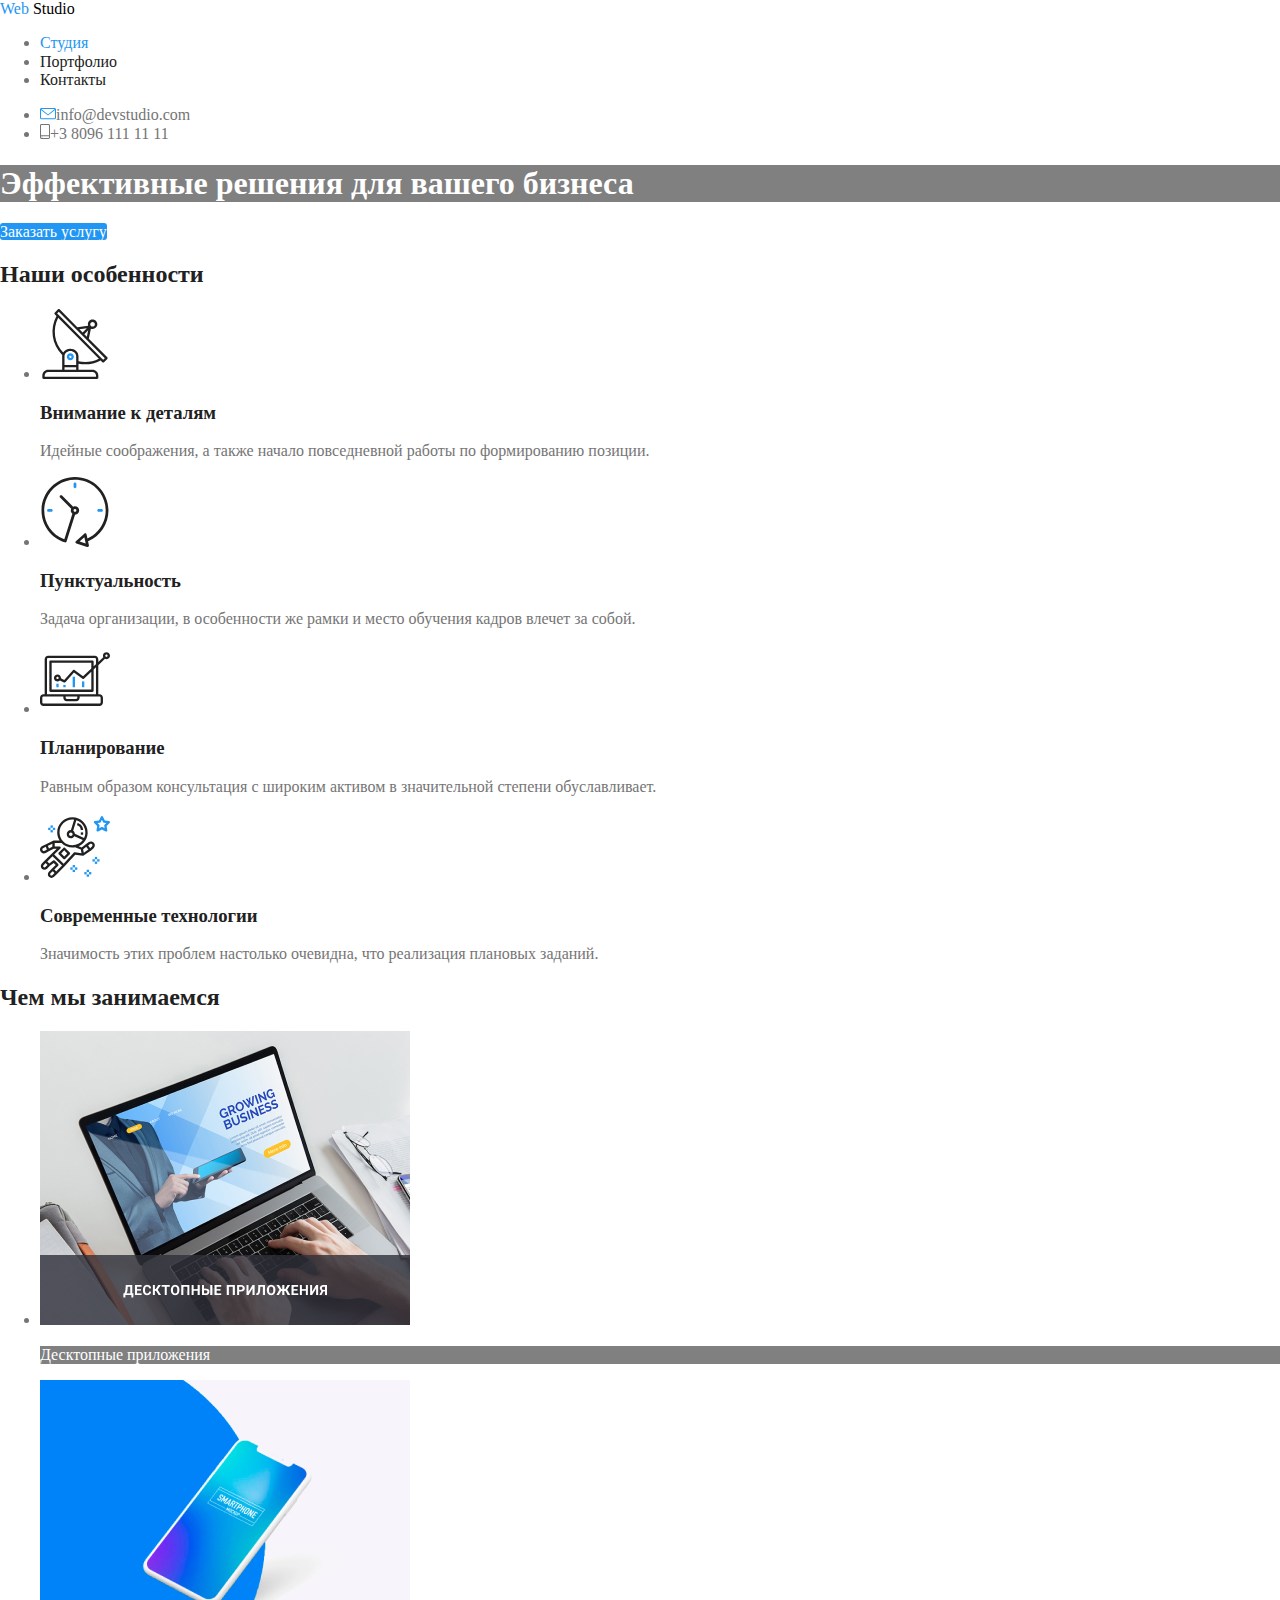
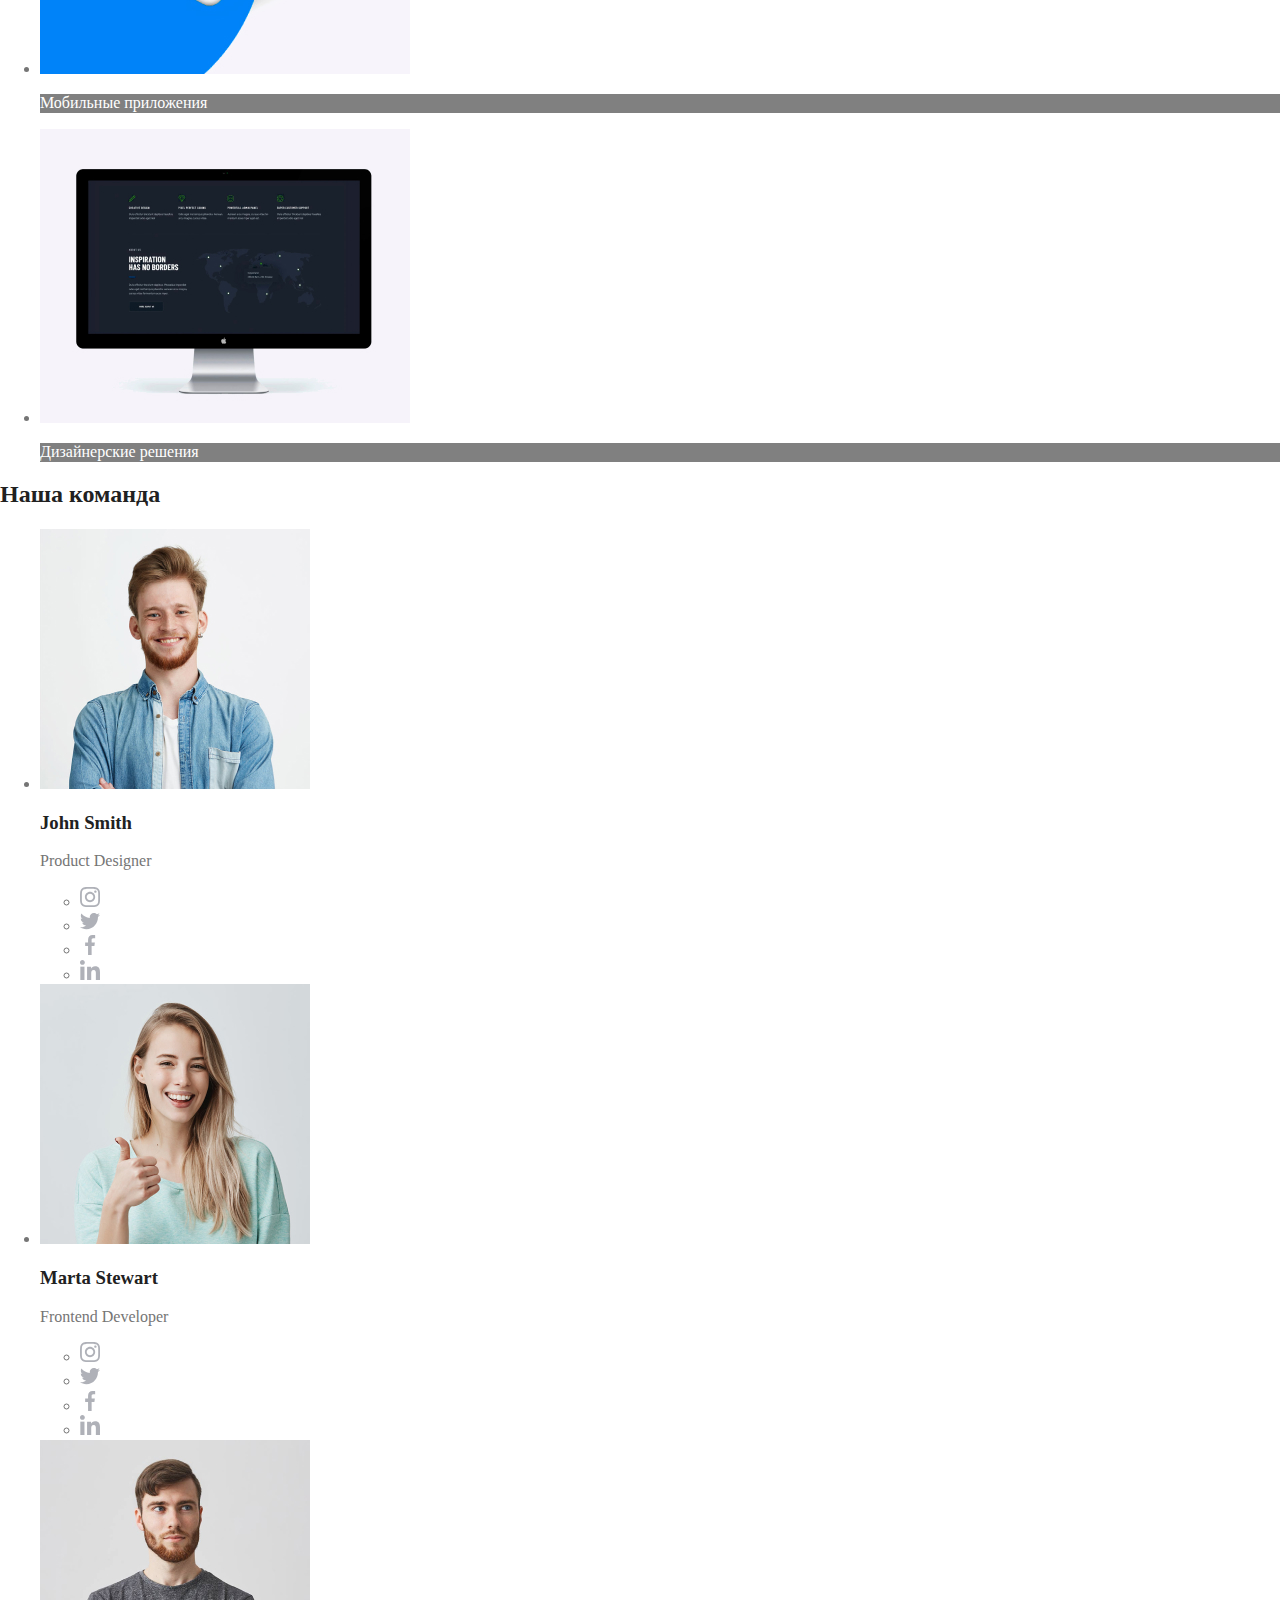
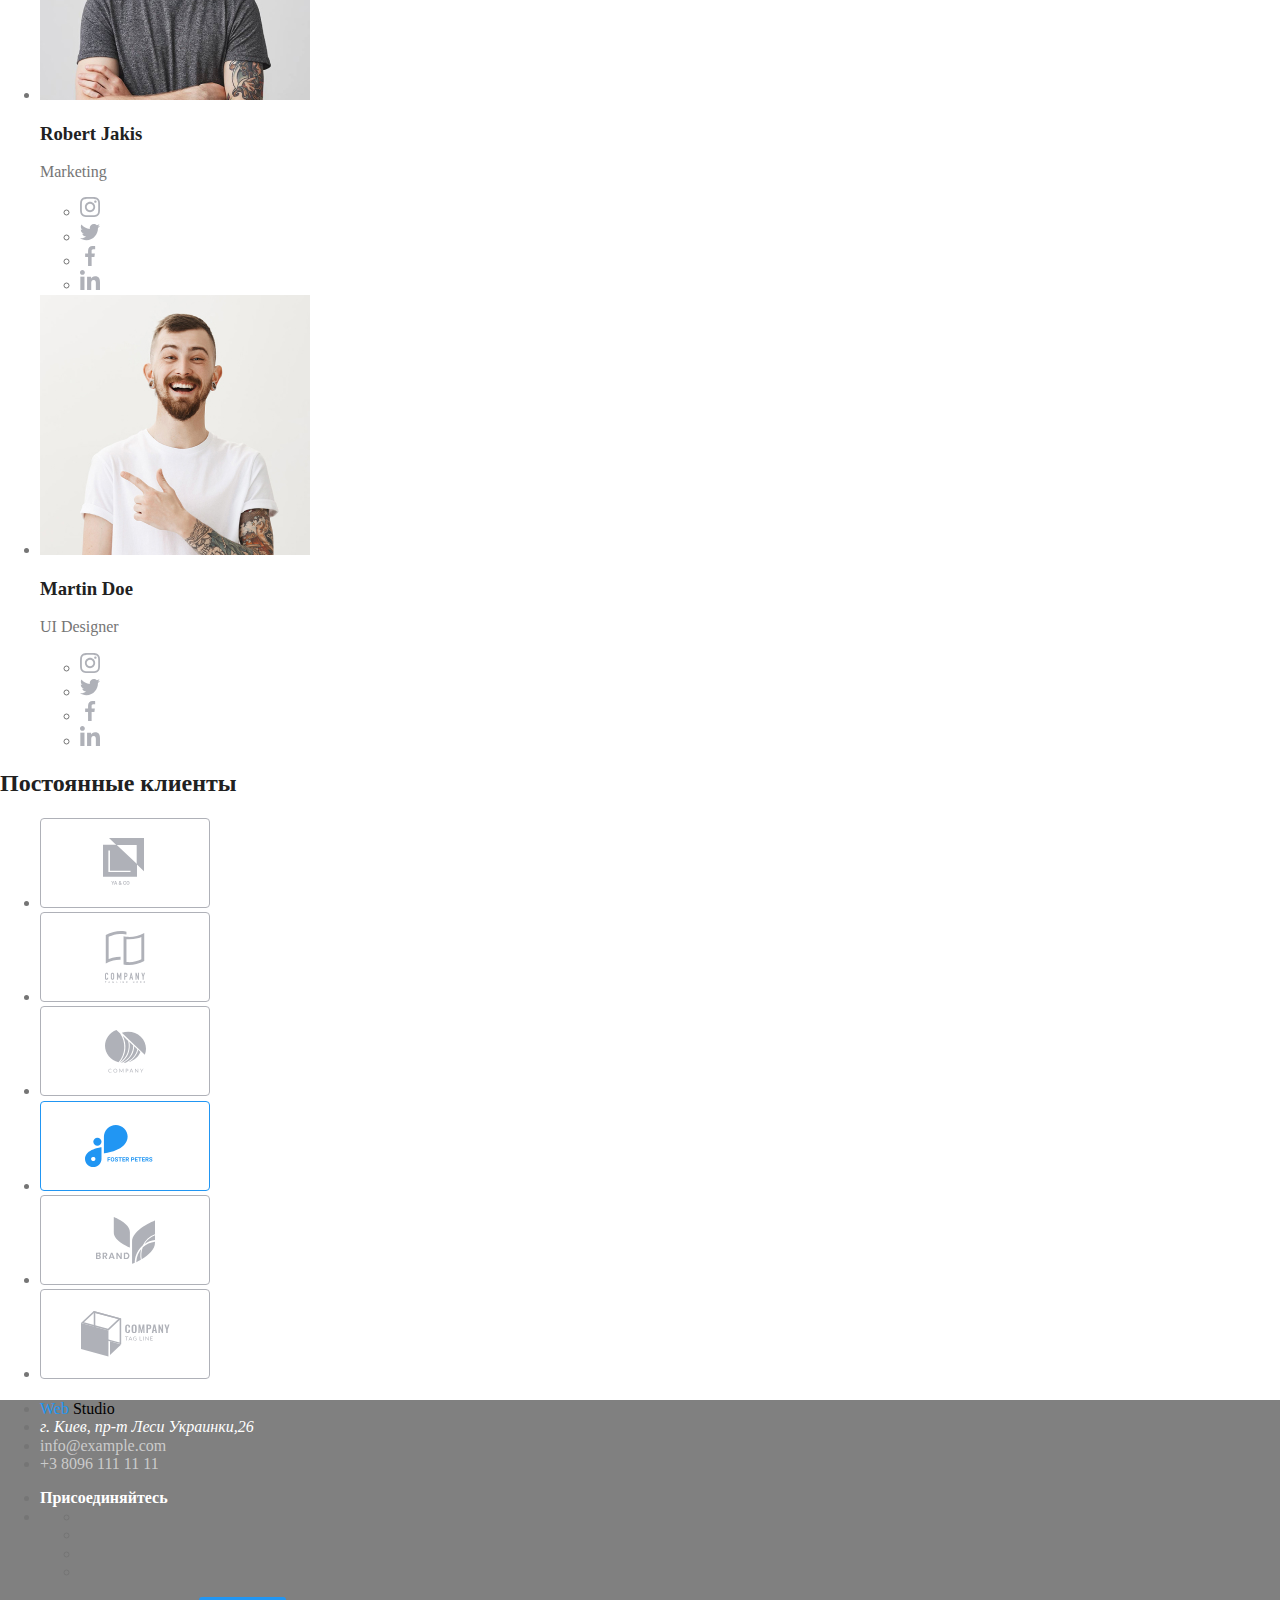
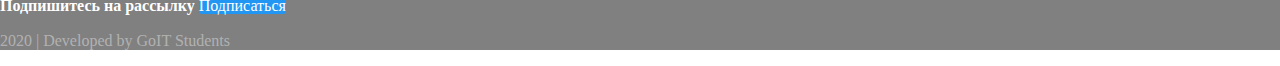
==== commit 6935693d: "img-jpg" ====
--- a/index.html
+++ b/index.html
@@ -3,7 +3,7 @@
   <head>
     <meta charset="UTF-8" />
     <meta name="viewport" content="width=device-width, initial-scale=1.0" />
-    <title>Document</title>
+    <title>Web Studio</title>
     <link rel="stylesheet" href="./css/normalize.css" />
     <link rel="stylesheet" href="./css/styles.css" />
   </head>
@@ -89,14 +89,14 @@
         <ul>
           <li>
             <a href="">
-              <img src="./img/desctop-apps.png" alt="Ноутбук" width="370" />
+              <img src="./img/desctop-apps.jpg" alt="Ноутбук" width="370" />
               <p class="description">Десктопные приложения</p>
             </a>
           </li>
           <li>
             <a href="">
               <img
-                src="./img/mobile-apps.png"
+                src="./img/mobile-apps.jpg"
                 alt="Мобильный телефон"
                 width="370"
               />
@@ -105,7 +105,7 @@
           </li>
           <li>
             <a href="">
-              <img src="./img/design.png" alt="Монитор" width="370" />
+              <img src="./img/design.jpg" alt="Монитор" width="370" />
               <p class="description">Дизайнерские решения</p>
             </a>
           </li>
@@ -118,7 +118,7 @@
         <ul>
           <!--John Smith-->
           <li lang="en">
-            <img src="./img/john-smith.png" alt="foto John Smith" width="270" />
+            <img src="./img/john-smith.jpg" alt="foto John Smith" width="270" />
             <h3 class="section-subtitle">John Smith</h3>
             <p>Product Designer</p>
             <ul>
@@ -139,7 +139,7 @@
           <!--Marta Stewart-->
           <li lang="en">
             <img
-              src="./img/marta-stewart.png"
+              src="./img/marta-srewart.jpg"
               alt="foto Marta Stewart"
               width="270"
             />
@@ -163,7 +163,7 @@
           <!--Robert Jakis-->
           <li lang="en">
             <img
-              src="./img/robert-jakis.png"
+              src="./img/robert-jakis.jpg"
               alt="foto Robert Jakis"
               width="270"
             />
@@ -186,7 +186,7 @@
           </li>
           <!--Martin Doe-->
           <li lang="en">
-            <img src="./img/martin-doe.png" alt="foto Martin Doe" width="270" />
+            <img src="./img/martin-doe.jpg" alt="foto Martin Doe" width="270" />
             <h3 class="section-subtitle">Martin Doe</h3>
             <p>UI Designer</p>
             <ul>
--- a/css/styles.css
+++ b/css/styles.css
@@ -55,35 +55,9 @@
   color: var(--accent-color);
 }
 .site-nav .link.current {
-  color: var(--main-text-color);
-}
-/*hero*/
-.hero-title {
-  color: var(--white-color);
-  background-color: gray;
-}
-.button {
-  color: var(--white-color);
-  background-color: var(--accent-color);
-  border-radius: 3px;
+  color: var(--accent-color);
 }
 
-/*section*/
-.section-title,
-.features-title {
-  color: var(--title-text-color);
-}
-
-/*чем мы занимаемся*/
-.description {
-  color: var(--white-color);
-  background-color: grey;
-}
-
-/*наша команда*/
-.section-subtitle {
-  color: var(--title-text-color);
-}
 /*footer*/
 .footer {
   background-color: grey;
@@ -100,3 +74,34 @@
 .footer-footer {
   color: var(--footer-footer-color);
 }
+
+/*Стили для index.html*/
+
+/*hero*/
+.hero-title {
+  color: var(--white-color);
+  background-color: gray;
+}
+/*Кнопка*/
+.button {
+  color: var(--white-color);
+  background-color: var(--accent-color);
+  border-radius: 3px;
+}
+/*section*/
+.section-title,
+.features-title {
+  color: var(--title-text-color);
+}
+/*чем мы занимаемся*/
+.description {
+  color: var(--white-color);
+  background-color: grey;
+}
+
+/*наша команда*/
+.section-subtitle {
+  color: var(--title-text-color);
+}
+
+/*Стили для Портфолио*/
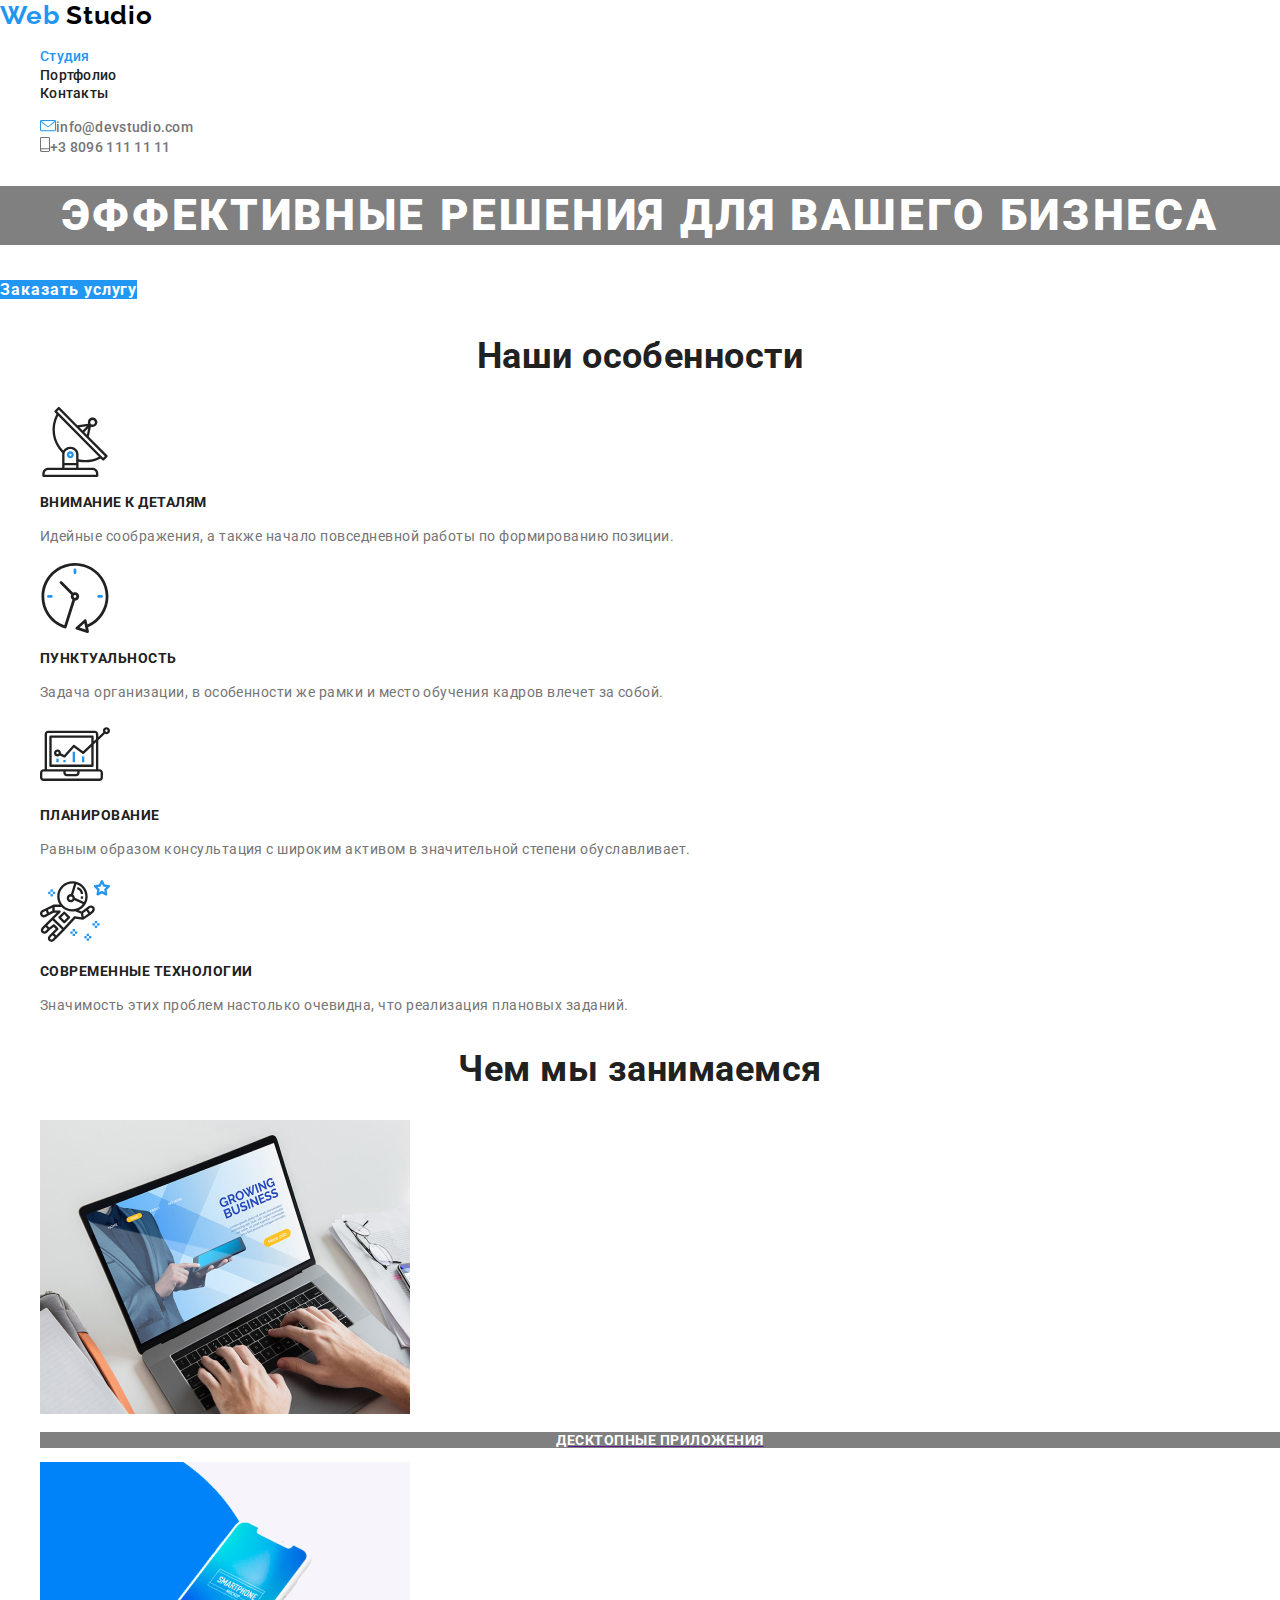
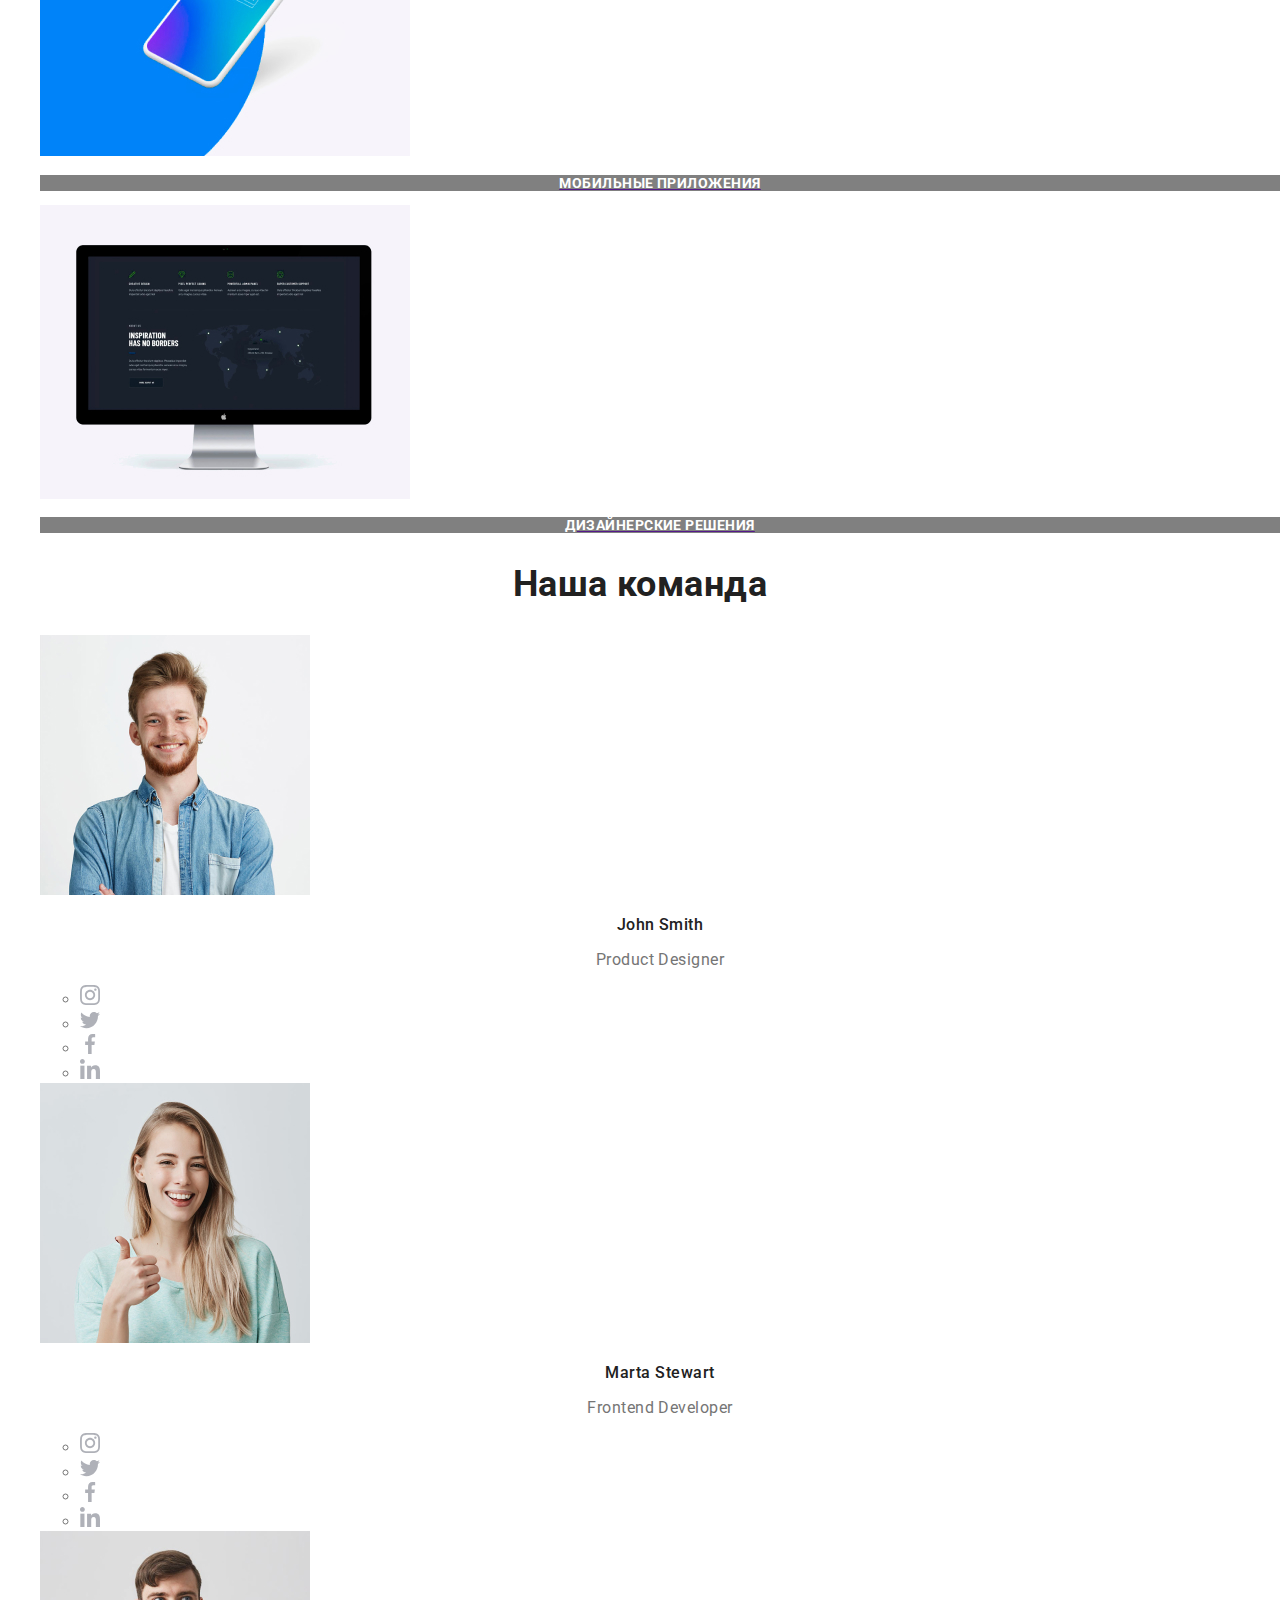
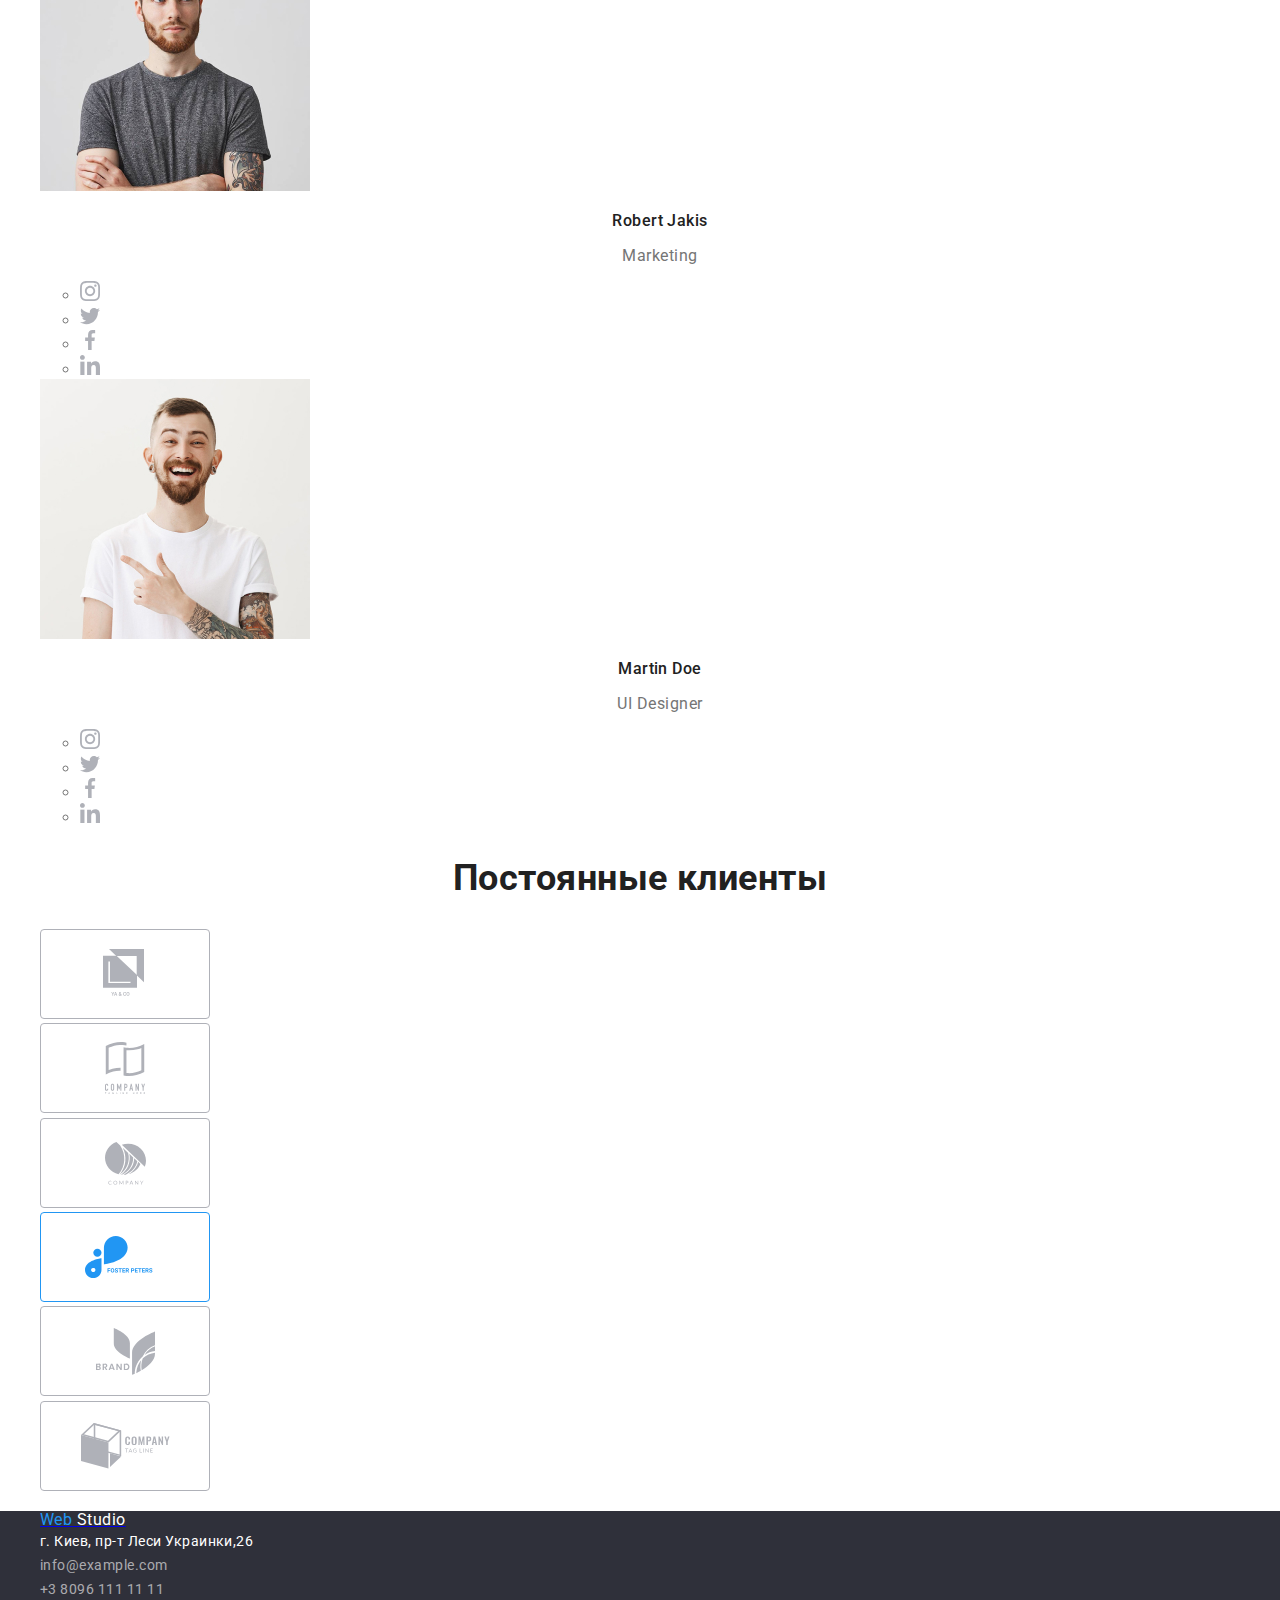
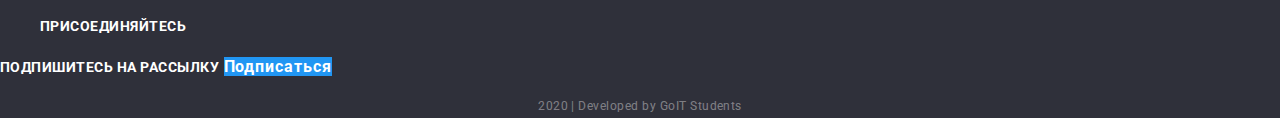
==== commit dd88bbd4: "text-decoration-fonts" ====
--- a/index.html
+++ b/index.html
@@ -4,6 +4,10 @@
     <meta charset="UTF-8" />
     <meta name="viewport" content="width=device-width, initial-scale=1.0" />
     <title>Web Studio</title>
+    <link
+      href="https://fonts.googleapis.com/css2?family=Raleway:wght@700&family=Roboto:wght@400;500;700;900&display=swap"
+      rel="stylesheet"
+    />
     <link rel="stylesheet" href="./css/normalize.css" />
     <link rel="stylesheet" href="./css/styles.css" />
   </head>
@@ -15,13 +19,13 @@
           <span class="logo-blue">Web</span>
           <span class="logo-black">Studio</span></a
         >
-        <ul class="site-nav">
+        <ul class="site-nav list">
           <li><a href="./index.html" class="link current">Студия</a></li>
           <li><a href="./portfolio.html" class="link">Портфолио</a></li>
           <li><a href="" class="link">Контакты</a></li>
         </ul>
       </nav>
-      <ul class="auth-nav">
+      <ul class="auth-nav list">
         <li>
           <a href="mailto:info@devstudio.com" class="link"
             ><img
@@ -48,11 +52,11 @@
       <!--Features-->
       <section class="section">
         <h2 class="section-title">Наши особенности</h2>
-        <ul class="features">
+        <ul class="features list">
           <li>
             <img src="./img/antenna.svg" alt="Антенна" />
             <h3 class="features-title">Внимание к деталям</h3>
-            <p>
+            <p class="text">
               Идейные соображения, а также начало повседневной работы по
               формированию позиции.
             </p>
@@ -60,7 +64,7 @@
           <li>
             <img src="./img/clock.svg" alt="Часы" />
             <h3 class="features-title">Пунктуальность</h3>
-            <p>
+            <p class="text">
               Задача организации, в особенности же рамки и место обучения кадров
               влечет за собой.
             </p>
@@ -68,7 +72,7 @@
           <li>
             <img src="./img/diagram.svg" alt="Диаграмма" />
             <h3 class="features-title">Планирование</h3>
-            <p>
+            <p class="text">
               Равным образом консультация с широким активом в значительной
               степени обуславливает.
             </p>
@@ -76,7 +80,7 @@
           <li>
             <img src="./img/astronaut.svg" alt="Астровнавт" />
             <h3 class="features-title">Современные технологии</h3>
-            <p>
+            <p class="text">
               Значимость этих проблем настолько очевидна, что реализация
               плановых заданий.
             </p>
@@ -86,7 +90,7 @@
       <!--Чем мы занимаемся-->
       <section class="section">
         <h2 class="section-title">Чем мы занимаемся</h2>
-        <ul>
+        <ul class="list">
           <li>
             <a href="">
               <img src="./img/desctop-apps.jpg" alt="Ноутбук" width="370" />
@@ -115,12 +119,12 @@
       <section class="section">
         <h2 class="section-title">Наша команда</h2>
 
-        <ul>
+        <ul class="list">
           <!--John Smith-->
           <li lang="en">
             <img src="./img/john-smith.jpg" alt="foto John Smith" width="270" />
             <h3 class="section-subtitle">John Smith</h3>
-            <p>Product Designer</p>
+            <p class="section-text">Product Designer</p>
             <ul>
               <li>
                 <a href=""><img src="./img/instagram.svg" alt="instagram" /></a>
@@ -144,7 +148,7 @@
               width="270"
             />
             <h3 class="section-subtitle">Marta Stewart</h3>
-            <p>Frontend Developer</p>
+            <p class="section-text">Frontend Developer</p>
             <ul>
               <li>
                 <a href=""><img src="./img/instagram.svg" alt="instagram" /></a>
@@ -168,7 +172,7 @@
               width="270"
             />
             <h3 class="section-subtitle">Robert Jakis</h3>
-            <p>Marketing</p>
+            <p class="section-text">Marketing</p>
             <ul>
               <li>
                 <a href=""><img src="./img/instagram.svg" alt="instagram" /></a>
@@ -188,7 +192,7 @@
           <li lang="en">
             <img src="./img/martin-doe.jpg" alt="foto Martin Doe" width="270" />
             <h3 class="section-subtitle">Martin Doe</h3>
-            <p>UI Designer</p>
+            <p class="section-text">UI Designer</p>
             <ul>
               <li>
                 <a href=""><img src="./img/instagram.svg" alt="instagram" /></a>
@@ -209,7 +213,7 @@
       <!--Постоянные клиенты-->
       <section class="section">
         <h2 class="section-title">Постоянные клиенты</h2>
-        <ul>
+        <ul class="list">
           <li>
             <a href="">
               <img src="./img/client1.svg" alt="Логотип компании Ya&Co" />
@@ -247,11 +251,11 @@
       </section>
     </main>
     <footer class="footer">
-      <ul>
+      <ul class="list">
         <li>
           <a href="/">
             <span class="logo-blue">Web</span>
-            <span class="logo-black">Studio</span></a
+            <span class="logo-white">Studio</span></a
           >
         </li>
         <li>
@@ -269,10 +273,10 @@
         </li>
       </ul>
 
-      <ul>
+      <ul class="list">
         <li><b class="footer-list-title">Присоединяйтесь</b></li>
         <li>
-          <ul>
+          <ul class="list">
             <li><a href="" aria-label="Instagramm link"></a></li>
             <li><a href="" aria-label="Twitter link"></a></li>
             <li><a href="" aria-label="Facebook link"></a></li>
--- a/css/styles.css
+++ b/css/styles.css
@@ -3,7 +3,8 @@
 /*основной акцент color: #2196F3;*/
 /*в футере (+чем мы занимаемся) основной  color: #FFFFFF;*/
 /*цвет ссылок в футере color: rgba(255, 255, 255, 0.6);*/
-/*футер футера color: rgba(255, 255, 255, 0.4);*/
+/*футер футера text color: rgba(255, 255, 255, 0.4);*/
+/*footer background #2F303A;*/
 
 :root {
   --main-text-color: #757575;
@@ -13,40 +14,64 @@
   --link-in-footer-color: rgba(255, 255, 255, 0.6);
   --footer-footer-color: rgba(255, 255, 255, 0.4);
   --white-color: #ffffff;
+  --footer-background: #2f303a;
 }
 
 .page {
   background-color: var(--white-color);
   color: var(--main-text-color);
-}
-/*список без точечки*/
-/*ul {
+  font-family: Roboto, sans-serif;
+  letter-spacing: 0.03em;
+}
+/*оформление списков*/
+.list {
   list-style: none;
+}
+/*ссылка без подчекркивания*/
+/*a {
+  text-decoration: none;
+  color: inherit;
 }*/
-/*ссылка без подчекркивания*/
-a {
-  text-decoration: none;
-  color: inherit;
-}
 
 /*logo*/
+.logo {
+  font-family: Raleway, sans-serif;
+  font-weight: 700;
+  font-size: 26px;
+  line-height: 1.2;
+  letter-spacing: 0.03em;
+  text-decoration: none;
+}
 .logo-blue {
   color: var(--accent-color);
 }
 .logo-black {
   color: #000000;
 }
-.logo-black:hover,
+.logo-white {
+  color: var(--white-color);
+}
+/*.logo-black:hover,
 .logo-black:focus {
   color: var(--accent-color);
-}
+}*/
 
 /*nav*/
 .site-nav .link {
   color: var(--title-text-color);
+  font-weight: 500;
+  font-size: 14px;
+  line-height: 1.14;
+  letter-spacing: 0.02em;
+  text-decoration: none;
 }
 .auth-nav .link {
   color: var(--main-text-color);
+  font-weight: 500;
+  font-size: 14px;
+  line-height: 1.14x;
+  letter-spacing: 0.02em;
+  text-decoration: none;
 }
 .site-nav .link:hover,
 .site-nav .link:focus,
@@ -60,19 +85,32 @@
 
 /*footer*/
 .footer {
-  background-color: grey;
+  background-color: var(--footer-background);
 }
 .address {
   color: var(--white-color);
+  font-size: 14px;
+  line-height: 1.71;
+  font-style: inherit;
 }
 .link-in-footer {
   color: var(--link-in-footer-color);
+  font-size: 14px;
+  line-height: 1.71;
+  text-decoration: none;
 }
 .footer-list-title {
   color: var(--white-color);
+  font-weight: 700;
+  font-size: 14px;
+  line-height: 1.14;
+  text-transform: uppercase;
 }
 .footer-footer {
   color: var(--footer-footer-color);
+  font-size: 12px;
+  line-height: 2;
+  text-align: center;
 }
 
 /*Стили для index.html*/
@@ -81,27 +119,103 @@
 .hero-title {
   color: var(--white-color);
   background-color: gray;
+  font-weight: 900;
+  font-size: 44px;
+  line-height: 1.36;
+  text-align: center;
+  letter-spacing: 0.06em;
+  text-transform: uppercase;
 }
 /*Кнопка*/
 .button {
   color: var(--white-color);
   background-color: var(--accent-color);
-  border-radius: 3px;
+  font-weight: 700;
+  font-size: 16px;
+  line-height: 1.87;
+  text-align: center;
+  letter-spacing: 0.06em;
+  text-decoration: none;
 }
 /*section*/
-.section-title,
+.section-title {
+  color: var(--title-text-color);
+  font-weight: 700;
+  font-size: 36px;
+  line-height: 1.17;
+  text-align: center;
+}
+/*features*/
 .features-title {
   color: var(--title-text-color);
+  font-weight: 700;
+  font-size: 14px;
+  line-height: 1.14;
+  text-transform: uppercase;
+}
+.text {
+  font-size: 14px;
+  line-height: 1.71;
 }
 /*чем мы занимаемся*/
 .description {
   color: var(--white-color);
   background-color: grey;
+  font-weight: 700;
+  font-size: 14px;
+  line-height: 1.14x;
+  text-align: center;
+  text-transform: uppercase;
 }
 
 /*наша команда*/
 .section-subtitle {
   color: var(--title-text-color);
+  font-weight: 500;
+  font-size: 16px;
+  line-height: 1.19;
+  text-align: center;
+}
+.section-text {
+  font-weight: 400;
+  font-size: 16px;
+  line-height: 1.19;
+  text-align: center;
 }
 
 /*Стили для Портфолио*/
+.hidden-title {
+  color: var(--white-color);
+}
+.filter-list {
+  color: var(--title-text-color);
+  font-weight: 500;
+  font-size: 16px;
+  line-height: 1.62;
+  text-align: center;
+}
+
+.list-title {
+  color: var(--title-text-color);
+  font-weight: 700;
+  font-size: 18px;
+  line-height: 2;
+  letter-spacing: 0.06em;
+  text-decoration: none;
+}
+.slide-description {
+  color: var(--main-text-color);
+  font-size: 16px;
+  line-height: 1.87;
+  text-decoration: none;
+}
+.slide-text {
+  color: var(--white-color);
+  font-size: 18px;
+  line-height: 1.56;
+  text-decoration: none;
+  background: grey;
+}
+.none {
+  text-decoration: none;
+}
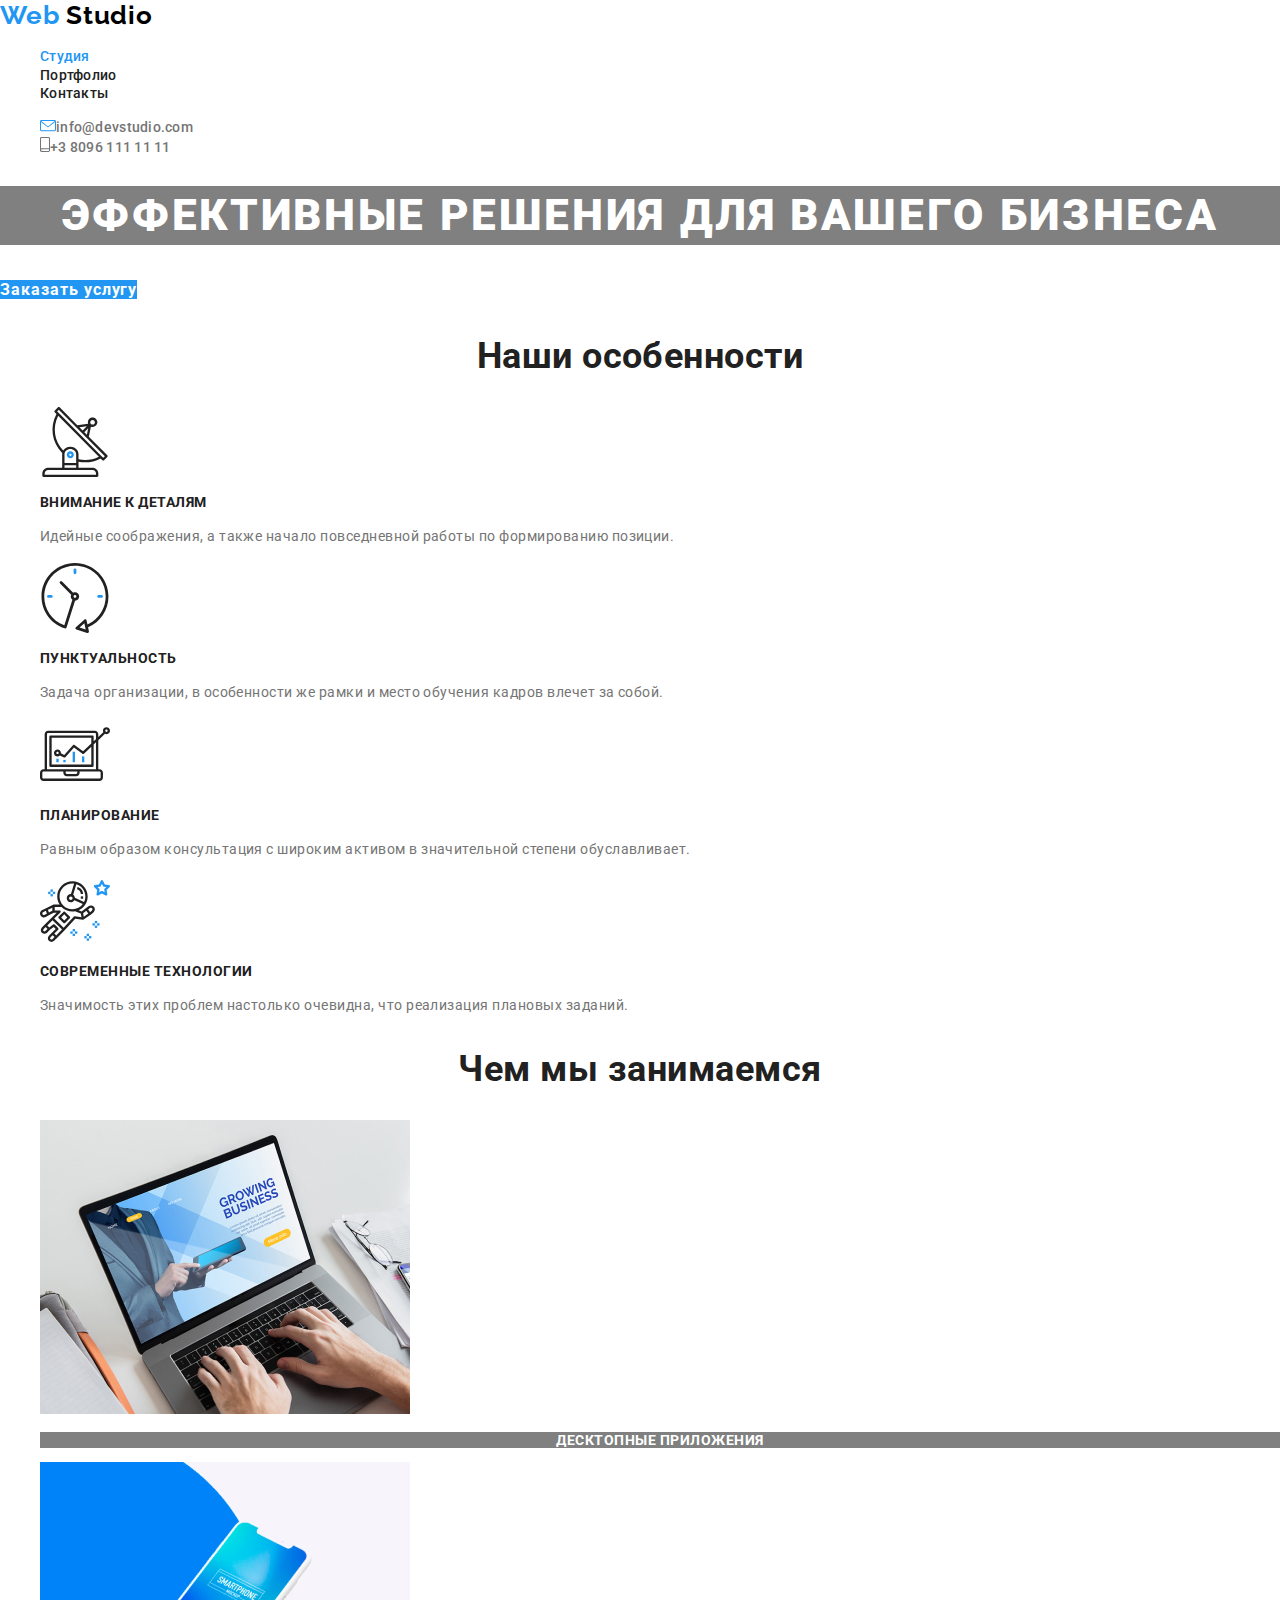
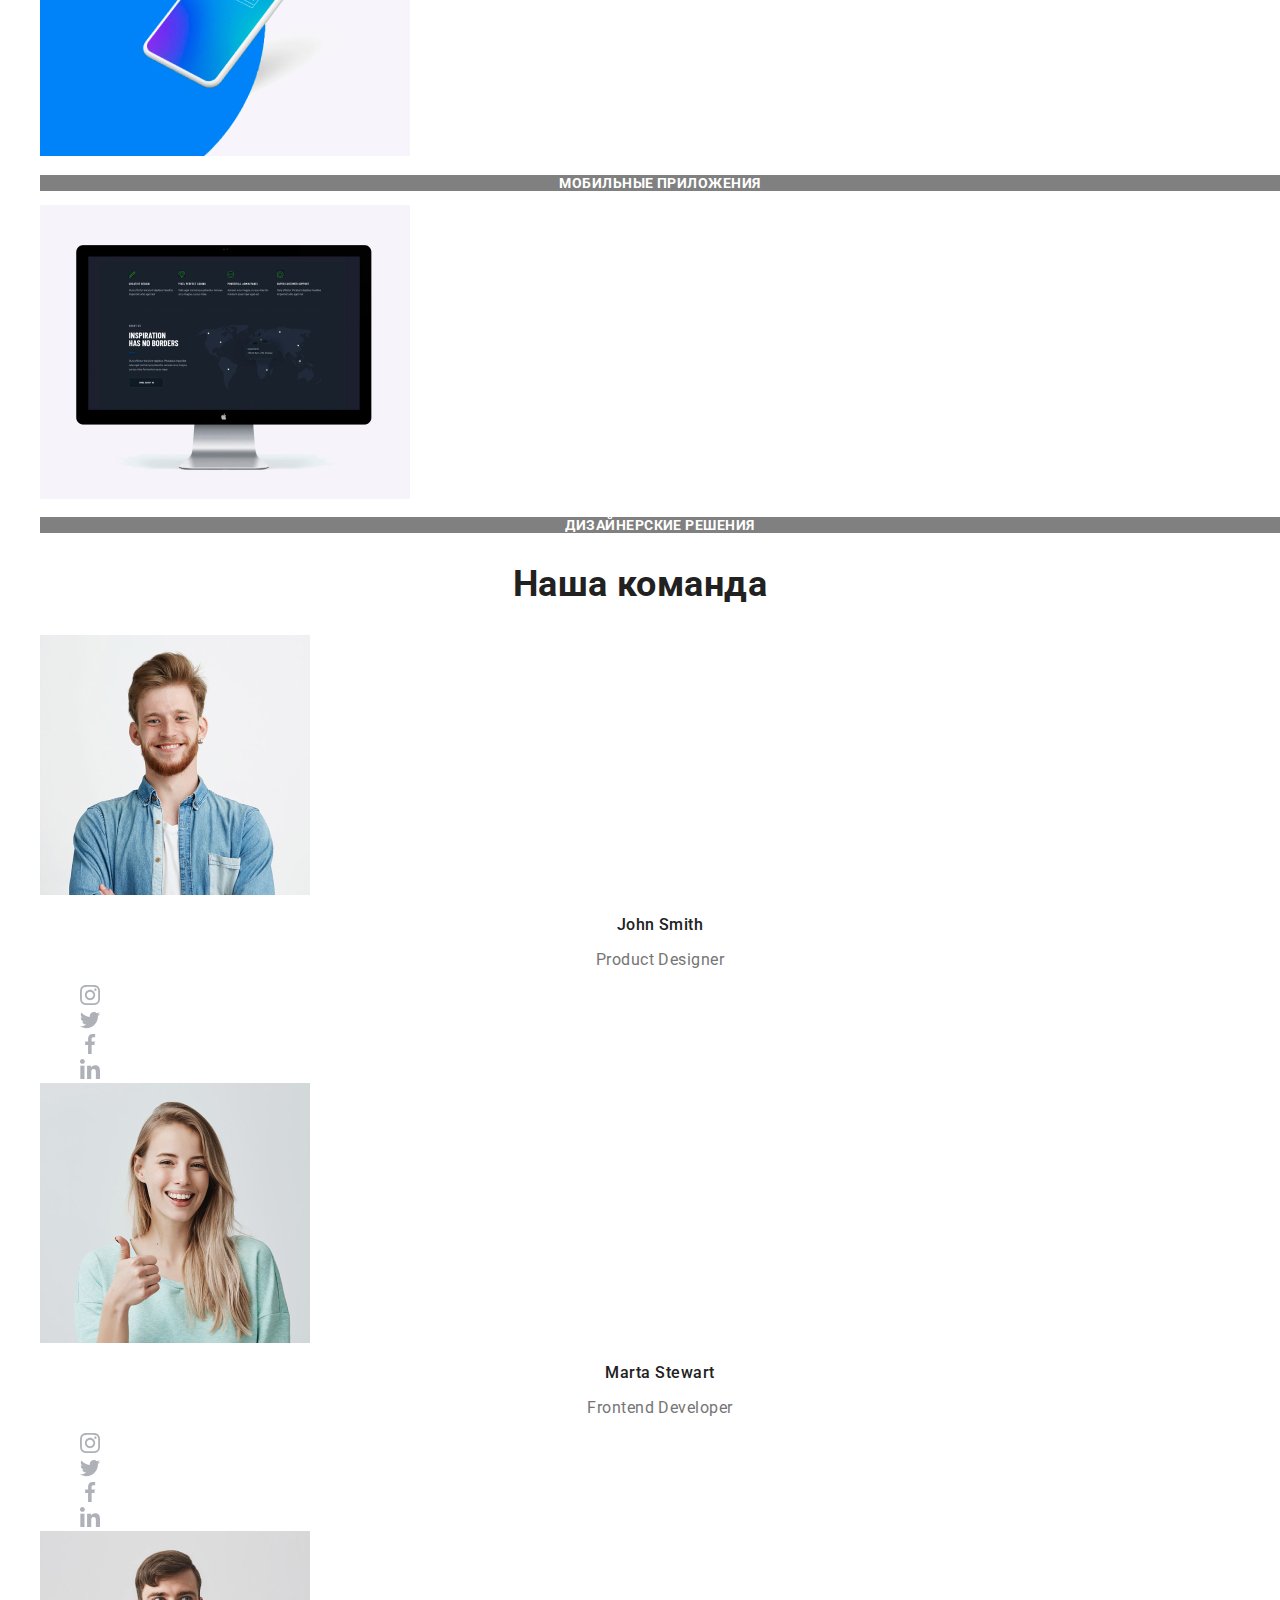
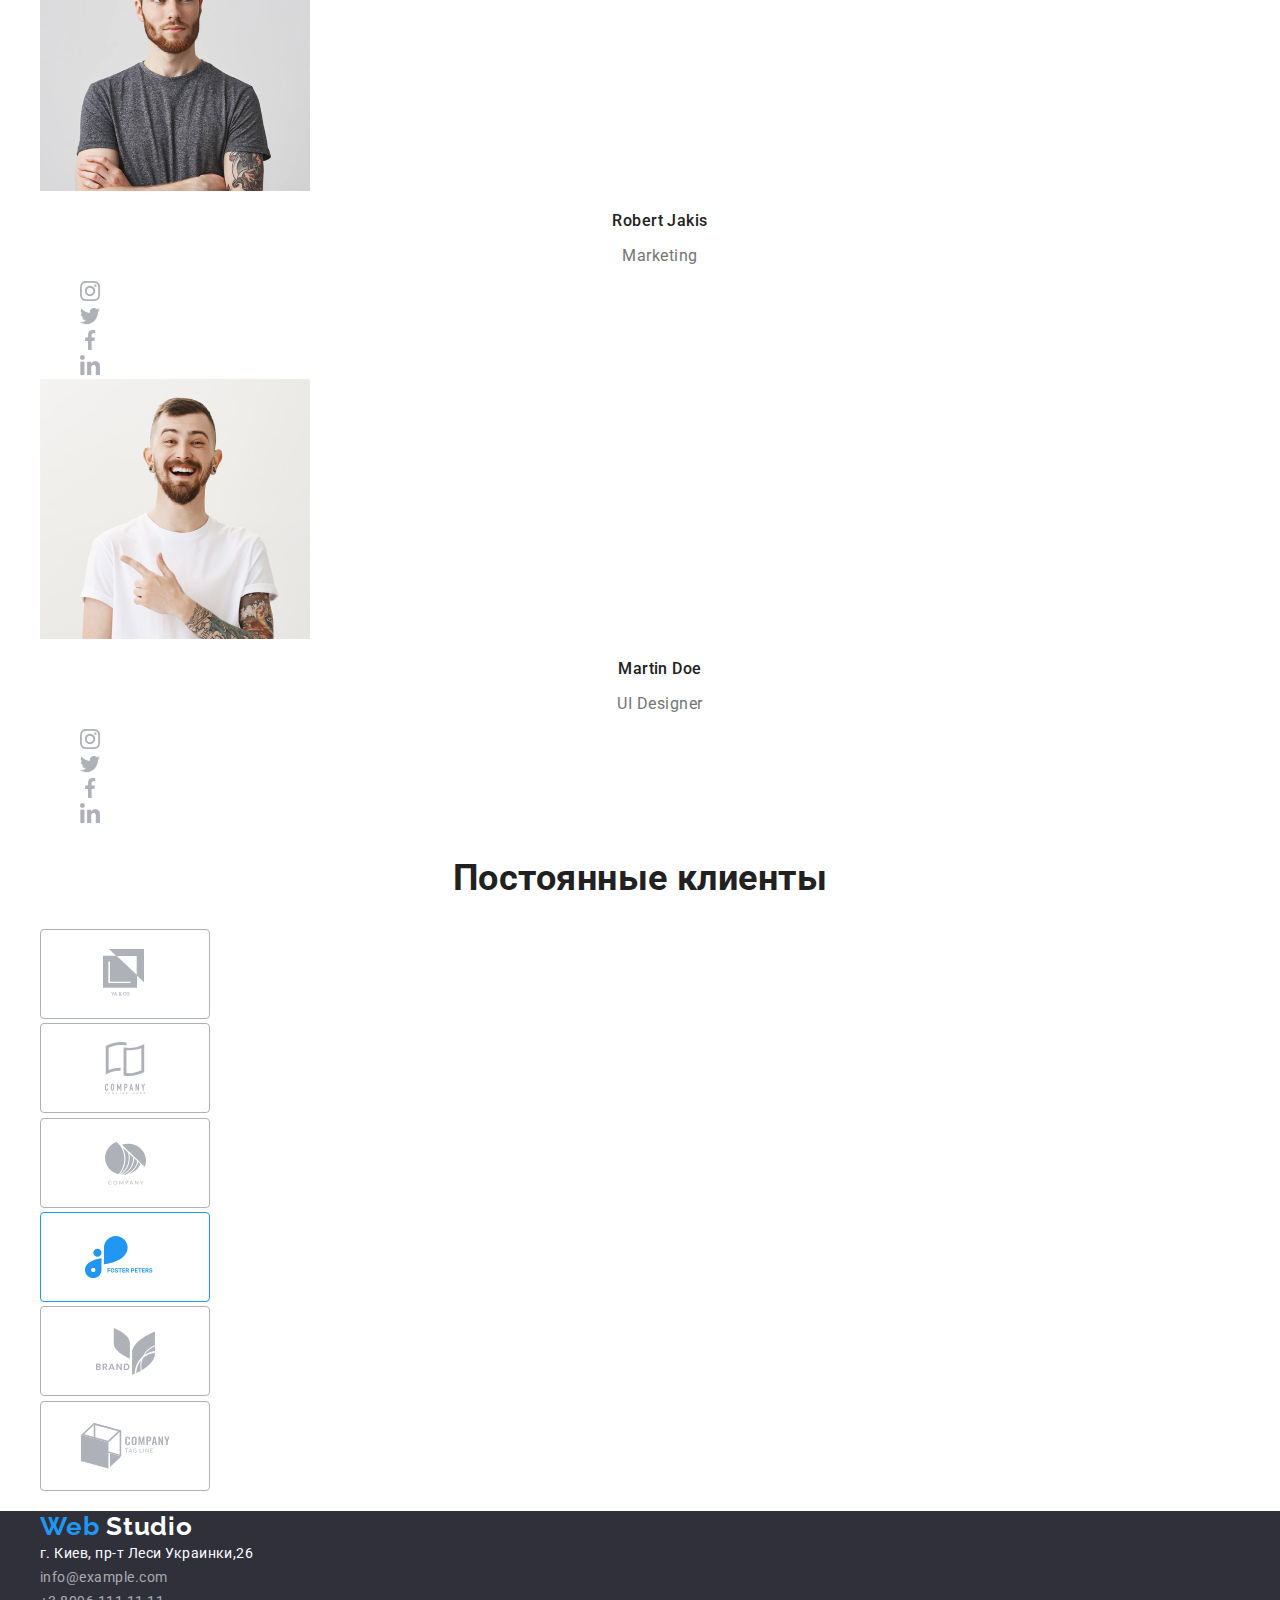
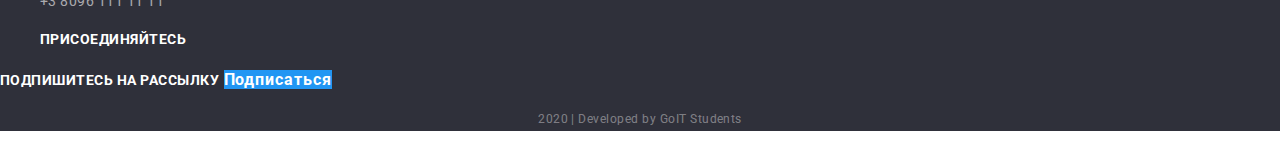
==== commit 31ff9e76: "correct-mistakes" ====
--- a/index.html
+++ b/index.html
@@ -15,7 +15,7 @@
     <!--Header-->
     <header>
       <nav>
-        <a href="/" class="logo">
+        <a href="./" class="logo">
           <span class="logo-blue">Web</span>
           <span class="logo-black">Studio</span></a
         >
@@ -92,13 +92,13 @@
         <h2 class="section-title">Чем мы занимаемся</h2>
         <ul class="list">
           <li>
-            <a href="">
+            <a class="none" href="">
               <img src="./img/desctop-apps.jpg" alt="Ноутбук" width="370" />
               <p class="description">Десктопные приложения</p>
             </a>
           </li>
           <li>
-            <a href="">
+            <a class="none" href="">
               <img
                 src="./img/mobile-apps.jpg"
                 alt="Мобильный телефон"
@@ -108,7 +108,7 @@
             </a>
           </li>
           <li>
-            <a href="">
+            <a class="none" href="">
               <img src="./img/design.jpg" alt="Монитор" width="370" />
               <p class="description">Дизайнерские решения</p>
             </a>
@@ -125,7 +125,7 @@
             <img src="./img/john-smith.jpg" alt="foto John Smith" width="270" />
             <h3 class="section-subtitle">John Smith</h3>
             <p class="section-text">Product Designer</p>
-            <ul>
+            <ul class="list">
               <li>
                 <a href=""><img src="./img/instagram.svg" alt="instagram" /></a>
               </li>
@@ -149,7 +149,7 @@
             />
             <h3 class="section-subtitle">Marta Stewart</h3>
             <p class="section-text">Frontend Developer</p>
-            <ul>
+            <ul class="list">
               <li>
                 <a href=""><img src="./img/instagram.svg" alt="instagram" /></a>
               </li>
@@ -173,7 +173,7 @@
             />
             <h3 class="section-subtitle">Robert Jakis</h3>
             <p class="section-text">Marketing</p>
-            <ul>
+            <ul class="list">
               <li>
                 <a href=""><img src="./img/instagram.svg" alt="instagram" /></a>
               </li>
@@ -193,18 +193,18 @@
             <img src="./img/martin-doe.jpg" alt="foto Martin Doe" width="270" />
             <h3 class="section-subtitle">Martin Doe</h3>
             <p class="section-text">UI Designer</p>
-            <ul>
-              <li>
-                <a href=""><img src="./img/instagram.svg" alt="instagram" /></a>
-              </li>
-              <li>
-                <a href=""><img src="./img/twitter.svg" alt="twitter" /></a>
-              </li>
-              <li>
-                <a href=""><img src="./img/facebook.svg" alt="facebook" /></a>
-              </li>
-              <li>
-                <a href=""><img src="/img/linkedin.svg" alt="linkedin" /></a>
+            <ul class="list">
+              <li>
+                <a href=""><img src="./img/instagram.svg" alt="instagram" /></a>
+              </li>
+              <li>
+                <a href=""><img src="./img/twitter.svg" alt="twitter" /></a>
+              </li>
+              <li>
+                <a href=""><img src="./img/facebook.svg" alt="facebook" /></a>
+              </li>
+              <li>
+                <a href=""><img src="./img/linkedin.svg" alt="linkedin" /></a>
               </li>
             </ul>
           </li>
@@ -253,7 +253,7 @@
     <footer class="footer">
       <ul class="list">
         <li>
-          <a href="/">
+          <a class="logo none" href="/">
             <span class="logo-blue">Web</span>
             <span class="logo-white">Studio</span></a
           >
